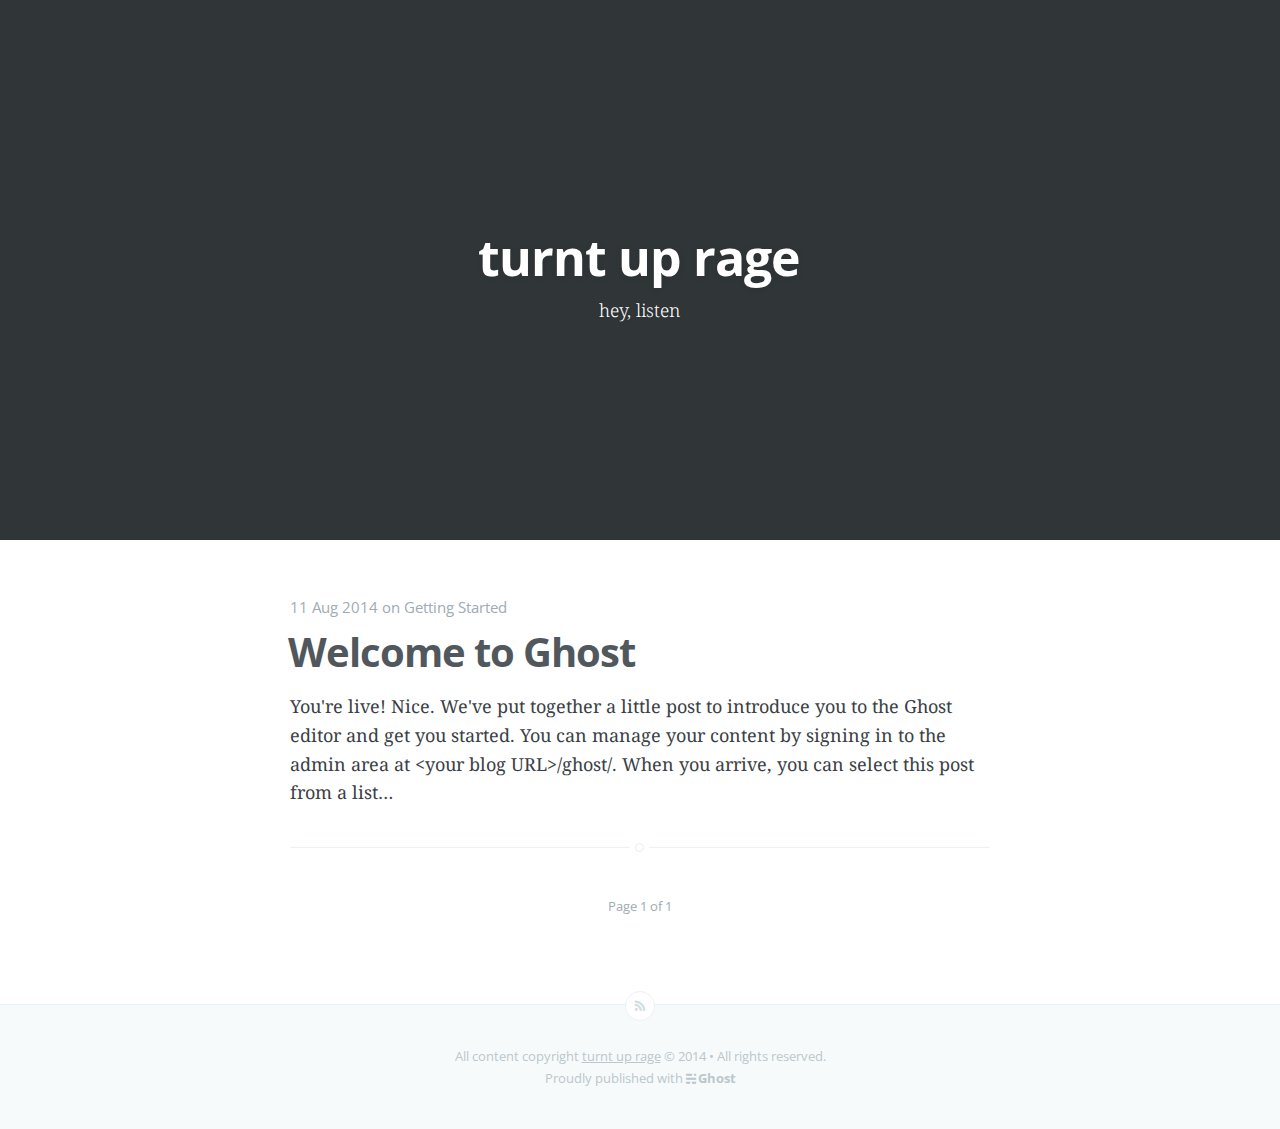
==== index.html @ 7164f664 "Blog update at 2014-08-11 09:53:06" ====
<!DOCTYPE html>
<html>
<head>
    
    <meta charset="utf-8" />
    <meta http-equiv="X-UA-Compatible" content="IE=edge" />

    
    <title>turnt up rage</title>
    <meta name="description" content="hey, listen" />

    <meta name="HandheldFriendly" content="True" />
    <meta name="viewport" content="width=device-width, initial-scale=1.0" />

    <link rel="shortcut icon" href="favicon.ico">

    
    <link rel="stylesheet" type="text/css" href="assets/css/screen.css?v=8a0a724c4e" />
    <link rel="stylesheet" type="text/css" href="http://fonts.googleapis.com/css?family=Noto+Serif:400,700,400italic|Open+Sans:700,400" />

    
    <meta name="generator" content="Ghost 0.4" />
<link rel="alternate" type="application/rss+xml" title="turnt up rage" href="rss/index.html">
<link rel="canonical" href="http://turnt-up-rage.github.io/" />
</head>
<body class="home-template">

    
    




<header class="site-head" >
    <div class="vertical">
        <div class="site-head-content inner">
            
            <h1 class="blog-title">turnt up rage</h1>
            <h2 class="blog-description">hey, listen</h2>
        </div>
    </div>
</header>


<main class="content" role="main">

    
    

    <article class="post tag-getting-started">
        <header class="post-header">
            <span class="post-meta"><time datetime="2014-08-11">11 Aug 2014</time> on <a href="tag/getting-started/index.html">Getting Started</a></span>
            <h2 class="post-title"><a href="welcome-to-ghost/index.html">Welcome to Ghost</a></h2>

        </header>
        <section class="post-excerpt">
            <p>You're live! Nice. We've put together a little post to introduce you to the Ghost editor and get you started. You can manage your content by signing in to the admin area at &lt;your blog URL&gt;/ghost/. When you arrive, you can select this post from a list&hellip;</p>
        </section>
    </article>

    

    
    <nav class="pagination" role="navigation">
    
    <span class="page-number">Page 1 of 1</span>
    
</nav>

</main>

    <footer class="site-footer">
        <a class="subscribe icon-feed" href="http://turnt-up-rage.github.io/rss/"><span class="tooltip">Subscribe!</span></a>
        <div class="inner">
             <section class="copyright">All content copyright <a href="http://turnt-up-rage.github.io/">turnt up rage</a> &copy; 2014 &bull; All rights reserved.</section>
             <section class="poweredby">Proudly published with <a class="icon-ghost" href="https://ghost.org">Ghost</a></section>
        </div>
    </footer>

    
    <script src="public/jquery.js?v=8a0a724c4e"></script>

    
    <script type="text/javascript" src="assets/js/jquery.fitvids.js?v=8a0a724c4e"></script>
    <script type="text/javascript" src="assets/js/index.js?v=8a0a724c4e"></script>

</body>
</html>
---- assets/css/screen.css ----
/* ==========================================================================
   Table of Contents
   ========================================================================== */

/*

    0.  Normalize
    1.  Icons
    2.  General
    3.  Utilities
    4.  General
    5.  Single Post
    6.  Tag Archive
    7.  Third Party Elements
    8.  Pagination
    9.  Footer
    10.  Media Queries (Tablet)
    11. Media Queries (Mobile)

 */

/* ==========================================================================
   0. Normalize.css v2.1.3 | MIT License | git.io/normalize | (minified)
   ========================================================================== */

article, aside, details,
figcaption, figure,
footer, header, hgroup,
main, nav, section,
summary { display: block; }
audio, canvas, video { display: inline-block; }
audio:not([controls]) { display: none; height: 0; }
[hidden], template { display: none; }
html {
   font-family: sans-serif;
   -ms-text-size-adjust: 100%;
   -webkit-text-size-adjust: 100%;
}
body { margin: 0; }
a { background: transparent; }
a:focus { outline: thin dotted; }
a:active, a:hover { outline: 0; }
h1 { font-size: 2em; margin: 0.67em 0; }
abbr[title] { border-bottom: 1px dotted; }
b, strong { font-weight: bold; }
dfn { font-style: italic; }
hr {
   -moz-box-sizing: content-box;
   box-sizing: content-box;
   height: 0;
}
mark { background: #ff0; color: #000; }
code, kbd, pre,
samp { font-family: monospace, serif; font-size: 1em; }
pre { white-space: pre-wrap; }
q { quotes: "\201C" "\201D" "\2018" "\2019"; }
small { font-size: 80%; }
sub, sup {
   font-size: 75%;
   line-height: 0;
   position: relative;
   vertical-align: baseline;
}
sup { top: -0.5em; }
sub { bottom: -0.25em; }
img { border: 0; }
svg:not(:root) { overflow: hidden; }
figure { margin: 0; }
fieldset {
   border: 1px solid #c0c0c0;
   margin: 0 2px;
   padding: 0.35em 0.625em 0.75em;
}
legend { border: 0; padding: 0; }
button, input, select,
textarea { font-family: inherit; font-size: 100%; margin: 0; }
button, input { line-height: normal; }
button, select { text-transform: none; }
button, html input[type="button"],
input[type="reset"], input[type="submit"] {
   -webkit-appearance: button;
   cursor: pointer;
}
button[disabled], html input[disabled] { cursor: default; }
input[type="checkbox"],
input[type="radio"] { box-sizing: border-box; padding: 0; }
input[type="search"] {
   -webkit-appearance: textfield;
   -moz-box-sizing: content-box;
   -webkit-box-sizing: content-box;
   box-sizing: content-box;
}
input[type="search"]::-webkit-search-cancel-button,
input[type="search"]::-webkit-search-decoration { -webkit-appearance: none; }
button::-moz-focus-inner,
input::-moz-focus-inner { border: 0; padding: 0; }
textarea { overflow: auto; vertical-align: top; }
table { border-collapse: collapse; border-spacing: 0; }


/* ==========================================================================
   1. Icons - Sets up the icon font and respective classes
   ========================================================================== */

/* Import the font file with the icons in it */
@font-face {
    font-family: 'icons';
    src:url('../fonts/icons.eot');
    src:url('../fonts/icons.eot?') format('embedded-opentype'),
        url('../fonts/icons.woff') format('woff'),
        url('../fonts/icons.ttf') format('truetype'),
        url('../fonts/icons.svg') format('svg');
    font-weight: normal;
    font-style: normal;
}

/* Apply these base styles to all icons */
.icon-ghost:before,
.icon-feed:before,
.icon-twitter:before,
.icon-google-plus:before,
.icon-facebook:before {
    font-family: 'icons';
    speak: none;
    font-style: normal;
    font-weight: normal;
    font-variant: normal;
    text-transform: none;
    line-height: 1;
    text-decoration: none;
    -webkit-font-smoothing: antialiased;
    -moz-osx-font-smoothing: grayscale;
}

/* Each icon is created by inserting the corret character into the
   content of the :before pseudo element. Like a boss. */
.icon-ghost:before {
    content: "\e000";
}
.icon-feed:before {
    content: "\e001";
}
.icon-twitter:before {
    content: "\e002";
    font-size: 1.1em;
}
.icon-google-plus:before {
    content: "\e003";
}
.icon-facebook:before {
    content: "\e004";
}


/* ==========================================================================
   2. General - Setting up some base styles
   ========================================================================== */

html {
    height: 100%;
    max-height: 100%;
    font-size: 62.5%;
}

body {
    height: 100%;
    max-height: 100%;
    font-family: 'Noto Serif', serif;
    font-size: 2.0rem;
    line-height: 1.6em;
    color: #3A4145;
}

::-moz-selection {
    color: #222;
    background: #D6EDFF;
    text-shadow: none;
}

::selection {
    color: #222;
    background: #D6EDFF;
    text-shadow: none;
}

h1, h2, h3,
h4, h5, h6 {
    text-rendering: optimizeLegibility;
    line-height: 1;
    margin-top: 0;
    font-family: 'Open Sans', sans-serif;
}

h1 {
    font-size: 5rem;
    line-height: 1.2em;
    letter-spacing: -2px;
    text-indent: -3px;
}

h2 {
    font-size: 4rem;
    line-height: 1.2em;
    letter-spacing: -1px;
    text-indent: -2px;
}

h3 {
    font-size: 3.5rem;
}

h4 {
    font-size: 3rem;
}

h5 {
    font-size: 2.5rem;
}

h6 {
    font-size: 2rem;
}

a {
    color: #4a4a4a;
    transition: color ease 0.3s;
}

a:hover {
    color: #57A3E8;
}

h1 a, h2 a, h3 a,
h4 a, h5 a, h6 a {
    color: #50585D;
}


p, ul, ol, dl {
    margin: 1.6em 0;
}

ol ol, ul ul,
ul ol, ol ul {
    margin: 0.4em 0;
}

dl dt {
    float: left;
    width: 180px;
    overflow: hidden;
    clear: left;
    text-align: right;
    text-overflow: ellipsis;
    white-space: nowrap;
    font-weight: bold;
    margin-bottom: 1em
}

dl dd {
    margin-left: 200px;
    margin-bottom: 1em
}

hr {
    display: block;
    height: 1px;
    border: 0;
    border-top: 1px solid #efefef;
    margin: 3.2em 0;
    padding: 0;
}

blockquote {
    -moz-box-sizing: border-box;
    box-sizing: border-box;
    margin: 1.6em 0 1.6em -2.2em;
    padding: 0 0 0 1.6em;
    border-left: #4a4a4a 0.4em solid;
}

blockquote p {
    margin: 0.8em 0;
    font-style: italic;
}

blockquote small {
    display: inline-block;
    margin: 0.8em 0 0.8em 1.5em;
    font-size:0.9em;
    color: #ccc;
}

blockquote small:before { content: '\2014 \00A0'; }

blockquote cite {
    font-weight:bold;
}

blockquote cite a { font-weight: normal; }

mark {
    background-color: #ffc336;
}

code, tt {
    padding: 1px 3px;
    font-family: Inconsolata, monospace, sans-serif;
    font-size: 0.85em;
    white-space: pre-wrap;
    border: 1px solid #E3EDF3;
    background: #F7FAFB;
    border-radius: 2px;
}

pre {
    -moz-box-sizing: border-box;
    box-sizing: border-box;
    margin: 1.6em 0;
    border: 1px solid #E3EDF3;
    width: 100%;
    padding: 10px;
    font-family: Inconsolata, monospace, sans-serif;
    font-size: 0.9em;
    white-space: pre;
    overflow: auto;
    background: #F7FAFB;
    border-radius: 3px;
}

pre code, tt {
    font-size: inherit;
    white-space: -moz-pre-wrap;
    white-space: pre-wrap;
    background: transparent;
    border: none;
    padding: 0;
}

kbd {
    display: inline-block;
    margin-bottom: 0.4em;
    padding: 1px 8px;
    border: #ccc 1px solid;
    color: #666;
    text-shadow: #fff 0 1px 0;
    font-size: 0.9em;
    font-weight: bold;
    background: #f4f4f4;
    border-radius: 4px;
    box-shadow:
        0 1px 0 rgba(0, 0, 0, 0.2),
        0 1px 0 0 #fff inset;
}

table {
    -moz-box-sizing: border-box;
    box-sizing: border-box;
    margin: 1.6em 0;
    width:100%;
    max-width: 100%;
    background-color: transparent;
}

table th,
table td {
    padding: 8px;
    line-height: 20px;
    text-align: left;
    vertical-align: top;
    border-top: 1px solid #efefef;
}

table th { color: #000; }

table caption + thead tr:first-child th,
table caption + thead tr:first-child td,
table colgroup + thead tr:first-child th,
table colgroup + thead tr:first-child td,
table thead:first-child tr:first-child th,
table thead:first-child tr:first-child td {
    border-top: 0;
}

table tbody + tbody { border-top: 2px solid #efefef; }

table table table { background-color: #fff; }

table tbody > tr:nth-child(odd) > td,
table tbody > tr:nth-child(odd) > th {
    background-color: #f6f6f6;
}

table.plain tbody > tr:nth-child(odd) > td,
table.plain tbody > tr:nth-child(odd) > th {
   background: transparent;
}

iframe, .fluid-width-video-wrapper {
    display: block;
    margin: 1.6em 0;
}

/* When a video is inside the fitvids wrapper, drop the
margin on the iframe, cause it breaks stuff. */
.fluid-width-video-wrapper iframe {
    margin: 0;
}


/* ==========================================================================
   3. Utilities - These things get used a lot
   ========================================================================== */

/* Clears shit */
.clearfix:before,
.clearfix:after {
    content: " ";
    display: table;
}
.clearfix:after { clear: both; }
.clearfix { *zoom: 1; }

/* Hides shit */
.hidden {
    text-indent: -9999px;
    visibility: hidden;
    display: none;
}

/* Creates a responsive wrapper that makes our content scale nicely */
.inner {
    position: relative;
    width: 80%;
    max-width: 700px;
    margin: 0 auto;
}

/* Centres vertically yo. (IE8+) */
.vertical {
    display: table-cell;
    vertical-align: middle;
}


/* ==========================================================================
   4. General - The main styles for the the theme
   ========================================================================== */

/* Big cover image on the home page */
.site-head {
    position: relative;
    display: table;
    width: 100%;
    height: 60%;
    margin-bottom: 5rem;
    text-align: center;
    color: #fff;
    background: #303538 no-repeat center center;
    background-size: cover;
}

.blog-logo {
    text-decoration: none;
}

/* Yo-logo. Yolo-go. Upload one in ghost/settings/ */
.blog-logo img {
    display: block;
    max-height: 100px;
    width: auto;
    margin: 0 auto;
    line-height: 0;
}

/* The details of your blog. Defined in ghost/settings/ */
.blog-title {
    margin: 10px 0 10px 0;
    font-size: 5rem;
    letter-spacing: -1px;
    font-weight: bold;
    font-family: 'Open Sans', sans-serif;
    text-shadow: 0 1px 6px rgba(0,0,0,0.1);
}

.blog-description {
    margin: 0;
    font-size: 1.8rem;
    line-height: 1.5em;
    font-weight: 300;
    font-family: 'Noto Serif', serif;
    letter-spacing: 0;
    text-shadow: 0 1px 3px rgba(0,0,0,0.15);
}

/* Every post, on every page, gets this style on its <article> tag */
.post {
    position: relative;
    width:80%;
    max-width: 700px;
    margin: 4rem auto;
    padding-bottom: 4rem;
    border-bottom: #EBF2F6 1px solid;
    word-break: break-word;
    hyphens: auto;
}

/* Add a little circle in the middle of the border-bottom on our .post
   just for the lolz and stylepoints. */
.post:after {
    display: block;
    content: "";
    width: 7px;
    height: 7px;
    border: #E7EEF2 1px solid;
    position: absolute;
    bottom: -5px;
    left: 50%;
    margin-left: -5px;
    background: #fff;
    -webkit-border-radius: 100%;
    -moz-border-radius: 100%;
    border-radius: 100%;
    box-shadow: #fff 0 0 0 5px;
}

.post-title {
    margin:0;
}

.post-title a {
    text-decoration: none;
}

.post-excerpt p {
    margin: 1.6rem 0 0 0;
    font-size: 0.9em;
    line-height: 1.6em;
}

.post-meta {
    display: inline-block;
    margin: 0 0 5px 0;
    font-family: 'Open Sans', sans-serif;
    font-size: 1.5rem;
    color: #9EABB3;
}

.post-meta a {
    color: #9EABB3;
    text-decoration: none;
}

.post-meta a:hover {
    text-decoration: underline;
}

.user-meta {
    position: relative;
    padding: 0.3rem 40px 0 100px;
    min-height: 77px;
}

.user-image {
    position: absolute;
    top: 0;
    left: 0;
}

.user-name {
    display: block;
    font-weight: bold;
}

.user-bio {
    display: block;
    max-width: 440px;
    font-size: 1.4rem;
    line-height: 1.5em;
}

.publish-meta {
    position: absolute;
    top: 0;
    right: 0;
    padding: 4.3rem 0 4rem 0;
    text-align: right;
}

.publish-heading {
    display: block;
    font-weight: bold;
}

.publish-date {
    display: block;
    font-size: 1.4rem;
    line-height: 1.5em;
}

/* ==========================================================================
   5. Single Post - When you click on an individual post
   ========================================================================== */

/* Stop .full-img from creating horizontal scroll - slight hack due to
   imperfections with browser width % calculations and rounding */
.post-template .content {
    overflow: hidden;
}

/* Tweak the .post wrapper style */
.post-template .post {
    margin-top: 0;
    border-bottom: none;
    padding-bottom: 0;
}

/* Kill that stylish little circle that was on the border, too */
.post-template .post:after {
    display: none;
}

/* Insert some mad padding up in the header for better spacing */
.post-template .post-header {
    padding: 60px 0;
    text-align: center;
}

.post-template .blog-title {
    display: inline-block;
    padding: 2.5rem 0;
}

/* Keep images centred and within the bounds of the post-width */
.post-content img {
    display: block;
    max-width: 100%;
    height: auto;
    margin: 0 auto;
    padding: 0.6em 0;
}

/* Break out larger images to be wider than the main text column
   the class is applied with jQuery */
.post-content .full-img {
    width: 126%;
    max-width: none;
    margin: 0 -13%;
}

/* The author credit area after the post */
.post-footer {
    position: relative;
    margin: 4rem 0 0 0;
    padding: 4rem 0 0 0;
    border-top: #EBF2F6 1px solid;
}

.post-footer h4 {
    font-size: 1.8rem;
    margin: 0;
}

.post-footer p {
    margin: 1rem 0;
    font-size: 1.4rem;
    line-height: 1.6em;
}

/* list of author links - location / url */
.author-meta {
    padding: 0;
    margin: 0;
    list-style: none;
    font-size: 1.4rem;
    line-height: 1;
    font-style: italic;
    color: #9EABB3;
}

.author-meta li {
    float: left;
    margin-left: 10px; /* space to the left of the bullet */
}

/* bullet divider */
.author-meta li:before {
    content: "•";
    display: inline-block;
    margin-right: 10px; /* space to the right of the bullet */
    color: #BBC7CC;
}

/* disable the bullet divider for the first item in the list */
.author-meta li:first-child { margin-left: 0; }
.author-meta li:first-child:before { display: none; }

.author-meta a {
    color: #9EABB3;
}
.author-meta a:hover {
    color: #57A3E8;
}

/* Create some space to the right for the share links */
.post-footer .author {
    margin-right: 180px;
}

/* Drop the share links in the space to the right.
   Doing it like this means it's easier for the author bio
   to be flexible at smaller screen sizes while the share
   links remain at a fixed width the whole time */
.post-footer .share {
    position: absolute;
    top: 4rem;
    right: 0;
    width: 140px;
}

.post-footer .share a {
    font-size: 1.8rem;
    display: inline-block;
    margin: 1rem 1.6rem 1.6rem 0;
    color: #BBC7CC;
    text-decoration: none;
}

.post-footer .share a:hover {
    color: #50585D;
}


/* ==========================================================================
   6. Tag archive
   ========================================================================== */

.archive-template .site-head {
    height: auto;
    padding-bottom: 5rem;
}

.archive-template .site-head a {
    color: #fff;
}

.archive-template .blog-logo {
    display: block;
    margin-top: 5rem;
}

.tag-archive-header {
    padding: 20px 0;
    text-align: center;
    max-width: 700px;
    margin: 4rem auto;
    border-bottom: 1px solid #EBF2F6;
    position: relative;
}

.tag-archive-header:after {
    display: block;
    content: "";
    width: 7px;
    height: 7px;
    border: #E7EEF2 1px solid;
    position: absolute;
    bottom: -5px;
    left: 50%;
    margin-left: -5px;
    background: #fff;
    -webkit-border-radius: 100%;
    -moz-border-radius: 100%;
    border-radius: 100%;
    box-shadow: #fff 0 0 0 5px;
}

.archive-template .blog-title {
    display: inline-block;
    padding: 2.5rem 0;
}

/* ==========================================================================
   7. Third Party Elements - Embeds from other services
   ========================================================================== */

/* Github */

.gist table {
    margin: 0;
    font-size: 1.4rem;
}

.gist .line-number {
    min-width: 25px;
    font-size: 1.1rem;
}


/* ==========================================================================
   8. Pagination - Tools to let you flick between pages
   ========================================================================== */

/* The main wrapper for our pagination links */
.pagination {
    position: relative;
    width: 80%;
    max-width: 700px;
    margin: 4rem auto;
    font-family: 'Open Sans', sans-serif;
    font-size: 1.3rem;
    color: #9EABB3;
    text-align: center;
}

.pagination a {
    color: #9EABB3;
}

/* Push the previous/next links out to the left/right */
.older-posts,
.newer-posts {
    position: absolute;
    display: inline-block;
    padding: 0 15px;
    border: #EBF2F6 2px solid;
    text-decoration: none;
    border-radius: 30px;
    transition: border ease 0.3s;
}

.older-posts {
    right: 0;
}

.page-number {
    display: inline-block;
    padding: 2px 0;
}

.newer-posts {
    left: 0;
}

.older-posts:hover,
.newer-posts:hover {
    border-color: #9EABB3;
}


/* ==========================================================================
   9. Footer - The bottom of every page
   ========================================================================== */

.site-footer {
    position: relative;
    margin: 8rem 0 0 0;
    padding: 4rem 0;
    border-top: #EBF2F6 1px solid;
    font-family: 'Open Sans', sans-serif;
    font-size: 1.3rem;
    line-height: 1.7em;
    color: #BBC7CC;
    text-align: center;
    background: #F7FAFB;
}

.site-footer a {
    color: #BBC7CC;
    text-decoration: underline;
}

.site-footer a:hover {
    color: #50585D;
}

.poweredby .icon-ghost {
    font-weight: 700;
    text-decoration: none;
}

.poweredby .icon-ghost:hover {
    text-decoration: none;
}

.poweredby .icon-ghost:before {
    font-size: 1rem;
    margin-right: 0.2em;
}

/* The subscribe icon on the footer */
.subscribe {
    width: 28px;
    height: 28px;
    position: absolute;
    top: -14px;
    left: 50%;
    margin-left: -15px;
    border: #EBF2F6 1px solid;
    text-align: center;
    line-height: 2.4rem;
    border-radius: 50px;
    background: #fff;
    transition: box-shadow 0.5s;
}

/* The RSS icon, inserted via icon font */
.subscribe:before {
    color: #D2DEE3;
    font-size: 10px;
    position: absolute;
    top: 9px;
    left: 9px;
    font-weight: bold;
    transition: color 0.5s ease;
}

/* Add a box shadow to on hover */
.subscribe:hover {
    box-shadow: rgba(0,0,0,0.05) 0 0 0 3px;
    transition: box-shadow 0.25s;
}

.subscribe:hover:before {
    color: #50585D;
}

/* CSS tooltip saying "Subscribe!" - initially hidden */
.tooltip {
    opacity:0;
    display: inline-block;
    padding: 4px 8px 5px 8px;
    position:absolute;
    top: -23px;
    left: -21px;
    color: rgba(255,255,255,0.9);
    font-size: 1.1rem;
    line-height: 1em;
    text-align: center;
    background: #50585D;
    border-radius:20px;
    box-shadow: 0 1px 4px rgba(0,0,0,0.1);
    transition: opacity 0.3s ease, top 0.3s ease;
}

/* The little chiclet arrow under the tooltip, pointing down */
.tooltip:after {
    content:"";
    border-width:5px 5px 0 5px;
    border-style:solid;
    border-color: #50585D transparent;
    display:block;
    position:absolute;
    bottom:-4px;
    left:50%;
    margin-left:-5px;
    z-index: 220;
    width:0;
}

/* On hover, show the tooltip! */
.subscribe:hover .tooltip {
    opacity: 1;
    top: -33px;
}


/* ==========================================================================
   10. Media Queries - Smaller than 900px
   ========================================================================== */

@media only screen and (max-width: 900px) {

    blockquote {
        margin-left: 0;
    }

    .site-head {
        -webkit-box-sizing: border-box;
        -moz-box-sizing: border-box;
        box-sizing: border-box;
        height: auto;
        min-height: 240px;
        padding: 15% 0;
    }

    .blog-title {
        font-size: 4rem;
        letter-spacing: -1px;
    }

    .blog-description {
        font-size: 1.7rem;
        line-height: 1.5em;
    }

    .post {
        font-size: 0.9em;
        line-height: 1.6em;
    }

    .post-template .post {
        padding-bottom: 1rem;
    }

    .post-template .post-header {
        padding: 40px 0;
    }

    h1 {
        font-size: 4.8rem;
        text-indent: -2px;
    }

    h2 {
        font-size: 3.8rem;
    }

    h3 {
        font-size: 3.3rem;
    }

    h4 {
        font-size: 2.8rem;
    }

}

/* ==========================================================================
   11. Media Queries - Smaller than 500px
   ========================================================================== */


@media only screen and (max-width: 500px) {

    .blog-logo img {
        max-height: 80px;
    }

    .inner,
    .pagination {
        width: auto;
        margin-left: 16px;
        margin-right: 16px;
    }

    .post {
        width:auto;
        margin-left: 16px;
        margin-right: 16px;
        font-size: 0.8em;
        line-height: 1.6em;
    }

    .site-head {
        padding: 10% 0;
    }

    .blog-title {
        font-size: 3rem;
    }

    .blog-description {
        font-size: 1.5rem;
    }


    h1, h2 {
        font-size: 3rem;
        line-height: 1.1em;
        letter-spacing: -1px;
    }

    h3 {
        font-size: 2.8rem;
    }

    h4 {
        font-size: 2.3rem;
    }

    .post-template .post {
        padding-bottom: 0;
    }

    .post-template .post-header {
        padding: 30px 0;
    }

    .post-content img {
        padding: 0;
    }

    .post-content .full-img {
        width: auto;
        width: calc(100% + 32px); /* expand with to image + margins */
        margin: 0 -16px; /* get rid of margins */
        min-width: 0;
        max-width: 112%; /* fallback when calc doesn't work */
    }

    .post-meta {
        font-size: 1.3rem;
    }

    .post-footer {
        padding: 4rem 0;
        text-align: center;
    }

    .post-footer .author {
        margin: 0 0 2rem 0;
        padding: 0 0 1.6rem 0;
        border-bottom: #EBF2F6 1px dashed;
    }

    .post-footer .share {
        position: static;
        width: auto;
    }

    .post-footer .share a {
        margin: 1.4rem 0.8rem 0 0.8rem;
    }

    .older-posts,
    .newer-posts {
        position: static;
        margin: 10px 0;
    }

    .page-number {
        display: block;
    }

    .site-footer {
        margin-top: 6rem;
        font-size: 1.1rem;
    }

}

/* ==========================================================================
   End of file. Media queries should be the last thing here. Do not add stuff
   below this point, or it will probably fuck everything up.
   ========================================================================== */
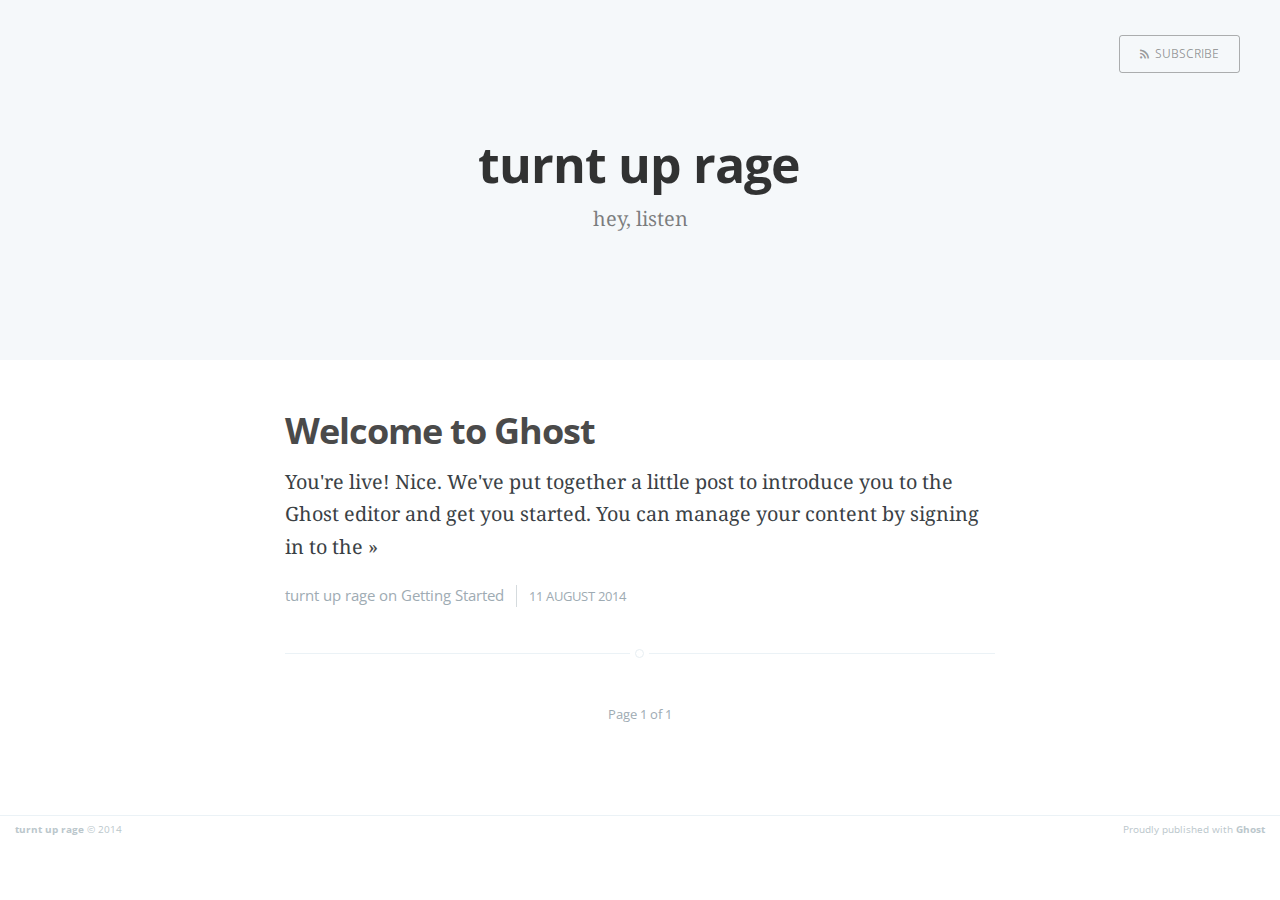
==== commit 23866e04: "Blog update at 2014-08-11 17:17:16" ====
--- a/index.html
+++ b/index.html
@@ -15,11 +15,11 @@
     <link rel="shortcut icon" href="favicon.ico">
 
     
-    <link rel="stylesheet" type="text/css" href="assets/css/screen.css?v=8a0a724c4e" />
+    <link rel="stylesheet" type="text/css" href="assets/css/screen.css?v=55dbdab4e2" />
     <link rel="stylesheet" type="text/css" href="http://fonts.googleapis.com/css?family=Noto+Serif:400,700,400italic|Open+Sans:700,400" />
 
     
-    <meta name="generator" content="Ghost 0.4" />
+    <meta name="generator" content="Ghost 0.5" />
 <link rel="alternate" type="application/rss+xml" title="turnt up rage" href="rss/index.html">
 <link rel="canonical" href="http://turnt-up-rage.github.io/" />
 </head>
@@ -30,59 +30,72 @@
 
 
 
-
-<header class="site-head" >
+<header class="main-header no-cover">
+    <nav class="main-nav overlay clearfix">
+        
+        <a class="subscribe-button icon-feed" href="http://turnt-up-rage.github.io/rss/">Subscribe</a>
+    </nav>
     <div class="vertical">
-        <div class="site-head-content inner">
-            
-            <h1 class="blog-title">turnt up rage</h1>
-            <h2 class="blog-description">hey, listen</h2>
+        <div class="main-header-content inner">
+            <h1 class="page-title">turnt up rage</h1>
+            <h2 class="page-description">hey, listen</h2>
         </div>
     </div>
+    <a class="scroll-down icon-arrow-left" href="index.html#content" data-offset="-45"><span class="hidden">Scroll Down</span></a>
 </header>
 
 
-<main class="content" role="main">
+<main id="content" class="content" role="main">
 
     
     
-
-    <article class="post tag-getting-started">
-        <header class="post-header">
-            <span class="post-meta"><time datetime="2014-08-11">11 Aug 2014</time> on <a href="tag/getting-started/index.html">Getting Started</a></span>
-            <h2 class="post-title"><a href="welcome-to-ghost/index.html">Welcome to Ghost</a></h2>
-
-        </header>
-        <section class="post-excerpt">
-            <p>You're live! Nice. We've put together a little post to introduce you to the Ghost editor and get you started. You can manage your content by signing in to the admin area at &lt;your blog URL&gt;/ghost/. When you arrive, you can select this post from a list&hellip;</p>
-        </section>
-    </article>
-
-    
-
-    
+<div class="extra-pagination inner">
     <nav class="pagination" role="navigation">
     
     <span class="page-number">Page 1 of 1</span>
     
 </nav>
+</div>
+
+
+
+<article class="post tag-getting-started">
+    <header class="post-header">
+        <h2 class="post-title"><a href="welcome-to-ghost/index.html">Welcome to Ghost</a></h2>
+    </header>
+    <section class="post-excerpt">
+        <p>You're live! Nice. We've put together a little post to introduce you to the Ghost editor and get you started. You can manage your content by signing in to the <a class="read-more" href="welcome-to-ghost/index.html">&raquo;</a></p>
+    </section>
+    <footer class="post-meta">
+        
+        <a href="author/turnt-up-rage/index.html">turnt up rage</a>
+         on <a href="tag/getting-started/index.html">Getting Started</a> 
+        <time class="post-date" datetime="2014-08-11">11 August 2014</time> 
+    </footer>
+</article>
+
+
+
+<nav class="pagination" role="navigation">
+    
+    <span class="page-number">Page 1 of 1</span>
+    
+</nav>
+
 
 </main>
 
-    <footer class="site-footer">
-        <a class="subscribe icon-feed" href="http://turnt-up-rage.github.io/rss/"><span class="tooltip">Subscribe!</span></a>
-        <div class="inner">
-             <section class="copyright">All content copyright <a href="http://turnt-up-rage.github.io/">turnt up rage</a> &copy; 2014 &bull; All rights reserved.</section>
-             <section class="poweredby">Proudly published with <a class="icon-ghost" href="https://ghost.org">Ghost</a></section>
-        </div>
+    <footer class="site-footer clearfix">
+         <section class="copyright"><a href="http://turnt-up-rage.github.io">turnt up rage</a> &copy; 2014</section>
+         <section class="poweredby">Proudly published with <a href="https://ghost.org">Ghost</a></section>
     </footer>
 
     
-    <script src="public/jquery.js?v=8a0a724c4e"></script>
+    <script src="public/jquery.js?v=55dbdab4e2"></script>
 
     
-    <script type="text/javascript" src="assets/js/jquery.fitvids.js?v=8a0a724c4e"></script>
-    <script type="text/javascript" src="assets/js/index.js?v=8a0a724c4e"></script>
+    <script type="text/javascript" src="assets/js/jquery.fitvids.js?v=55dbdab4e2"></script>
+    <script type="text/javascript" src="assets/js/index.js?v=55dbdab4e2"></script>
 
 </body>
 </html>
--- a/assets/css/screen.css
+++ b/assets/css/screen.css
@@ -14,10 +14,12 @@
     7.  Third Party Elements
     8.  Pagination
     9.  Footer
-    10.  Media Queries (Tablet)
-    11. Media Queries (Mobile)
-
- */
+    10. Media Queries (Medium Desktop)
+    11. Media Queries (Tablet)
+    12. Media Queries (Mobile)
+    13. Animations
+
+*/
 
 /* ==========================================================================
    0. Normalize.css v2.1.3 | MIT License | git.io/normalize | (minified)
@@ -42,14 +44,14 @@
 a:active, a:hover { outline: 0; }
 h1 { font-size: 2em; margin: 0.67em 0; }
 abbr[title] { border-bottom: 1px dotted; }
-b, strong { font-weight: bold; }
+b, strong { font-weight: 700; }
 dfn { font-style: italic; }
 hr {
    -moz-box-sizing: content-box;
    box-sizing: content-box;
    height: 0;
 }
-mark { background: #ff0; color: #000; }
+mark { background: #FF0; color: #000; }
 code, kbd, pre,
 samp { font-family: monospace, serif; font-size: 1em; }
 pre { white-space: pre-wrap; }
@@ -104,35 +106,31 @@
 
 /* Import the font file with the icons in it */
 @font-face {
-    font-family: 'icons';
-    src:url('../fonts/icons.eot');
-    src:url('../fonts/icons.eot?') format('embedded-opentype'),
-        url('../fonts/icons.woff') format('woff'),
-        url('../fonts/icons.ttf') format('truetype'),
-        url('../fonts/icons.svg') format('svg');
+    font-family: "icons";
+    src:url("../fonts/icons.eot");
+    src:url("../fonts/icons.eot?") format("embedded-opentype"),
+        url("../fonts/icons.woff") format("woff"),
+        url("../fonts/icons.ttf") format("truetype"),
+        url("../fonts/icons.svg") format("svg");
     font-weight: normal;
     font-style: normal;
 }
 
 /* Apply these base styles to all icons */
-.icon-ghost:before,
-.icon-feed:before,
-.icon-twitter:before,
-.icon-google-plus:before,
-.icon-facebook:before {
-    font-family: 'icons';
+[class^="icon-"]:before, [class*=" icon-"]:before {
+    font-family: "icons", "Open Sans", sans-serif;
     speak: none;
     font-style: normal;
     font-weight: normal;
     font-variant: normal;
     text-transform: none;
     line-height: 1;
-    text-decoration: none;
+    text-decoration: none !important;
     -webkit-font-smoothing: antialiased;
     -moz-osx-font-smoothing: grayscale;
 }
 
-/* Each icon is created by inserting the corret character into the
+/* Each icon is created by inserting the correct character into the
    content of the :before pseudo element. Like a boss. */
 .icon-ghost:before {
     content: "\e000";
@@ -149,6 +147,19 @@
 }
 .icon-facebook:before {
     content: "\e004";
+}
+.icon-arrow-left:before {
+    content: "\e005";
+}
+.icon-stats:before {
+    content: "\e006";
+}
+.icon-location:before {
+    content: "\e007";
+    margin-left: -3px; /* Tracking fix */
+}
+.icon-link:before {
+    content: "\e008";
 }
 
 
@@ -160,89 +171,97 @@
     height: 100%;
     max-height: 100%;
     font-size: 62.5%;
+    -webkit-tap-highlight-color: rgba(0, 0, 0, 0);
 }
 
 body {
+    -webkit-font-feature-settings: 'kern' 1;
+    -moz-font-feature-settings: 'kern' 1;
+    -ms-font-feature-settings: 'kern' 1;
+    -o-font-feature-settings: 'kern' 1;
+    font-feature-settings: 'kern' 1;
     height: 100%;
     max-height: 100%;
-    font-family: 'Noto Serif', serif;
-    font-size: 2.0rem;
-    line-height: 1.6em;
+    font-family: "Noto Serif", serif;
+    font-size: 2.2rem;
+    line-height: 1.7em;
     color: #3A4145;
 }
 
 ::-moz-selection {
-    color: #222;
     background: #D6EDFF;
-    text-shadow: none;
 }
 
 ::selection {
-    color: #222;
     background: #D6EDFF;
-    text-shadow: none;
 }
 
 h1, h2, h3,
 h4, h5, h6 {
-    text-rendering: optimizeLegibility;
-    line-height: 1;
-    margin-top: 0;
-    font-family: 'Open Sans', sans-serif;
+    -webkit-font-feature-settings: 'dlig' 1, 'liga' 1, 'lnum' 1, 'kern' 1;
+    -moz-font-feature-settings: 'dlig' 1, 'liga' 1, 'lnum' 1, 'kern' 1;
+    -ms-font-feature-settings: 'dlig' 1, 'liga' 1, 'lnum' 1, 'kern' 1;
+    -o-font-feature-settings: 'dlig' 1, 'liga' 1, 'lnum' 1, 'kern' 1;
+    font-feature-settings: 'dlig' 1, 'liga' 1, 'lnum' 1, 'kern' 1;
+    color: #2E2E2E;
+    line-height: 1.15em;
+    margin: 0 0 0.3em 0;
+    font-family: "Open Sans", sans-serif;
 }
 
 h1 {
-    font-size: 5rem;
-    line-height: 1.2em;
+    font-size: 5.6rem;
     letter-spacing: -2px;
     text-indent: -3px;
 }
 
 h2 {
-    font-size: 4rem;
-    line-height: 1.2em;
+    font-size: 4.4rem;
     letter-spacing: -1px;
-    text-indent: -2px;
 }
 
 h3 {
-    font-size: 3.5rem;
+    font-size: 3.9rem;
 }
 
 h4 {
-    font-size: 3rem;
+    font-size: 3.1rem;
 }
 
 h5 {
-    font-size: 2.5rem;
+    font-size: 2.8rem;
 }
 
 h6 {
-    font-size: 2rem;
+    font-size: 2.2rem;
 }
 
 a {
-    color: #4a4a4a;
+    color: #4A4A4A;
     transition: color ease 0.3s;
 }
 
 a:hover {
-    color: #57A3E8;
-}
-
-h1 a, h2 a, h3 a,
-h4 a, h5 a, h6 a {
-    color: #50585D;
-}
-
+    color: #111;
+}
 
 p, ul, ol, dl {
-    margin: 1.6em 0;
+    -webkit-font-feature-settings: 'liga' 1, 'onum' 1, 'kern' 1;
+    -moz-font-feature-settings: 'liga' 1, 'onum' 1, 'kern' 1;
+    -ms-font-feature-settings: 'liga' 1, 'onum' 1, 'kern' 1;
+    -o-font-feature-settings: 'liga' 1, 'onum' 1, 'kern' 1;
+    font-feature-settings: 'liga' 1, 'onum' 1, 'kern' 1;
+    margin: 0 0 1.7em 0;
+}
+
+ol, ul {
+    padding-left: 0;
 }
 
 ol ol, ul ul,
 ul ol, ol ul {
-    margin: 0.4em 0;
+    margin: 0 0 0.4em 0;
+    padding-left: 2em;
 }
 
 dl dt {
@@ -253,8 +272,8 @@
     text-align: right;
     text-overflow: ellipsis;
     white-space: nowrap;
-    font-weight: bold;
-    margin-bottom: 1em
+    font-weight: 700;
+    margin-bottom: 1em;
 }
 
 dl dd {
@@ -266,7 +285,7 @@
     display: block;
     height: 1px;
     border: 0;
-    border-top: 1px solid #efefef;
+    border-top: #EFEFEF 1px solid;
     margin: 3.2em 0;
     padding: 0;
 }
@@ -274,9 +293,9 @@
 blockquote {
     -moz-box-sizing: border-box;
     box-sizing: border-box;
-    margin: 1.6em 0 1.6em -2.2em;
+    margin: 1.7em 0 1.7em -2.2em;
     padding: 0 0 0 1.6em;
-    border-left: #4a4a4a 0.4em solid;
+    border-left: #4A4A4A 0.4em solid;
 }
 
 blockquote p {
@@ -287,20 +306,20 @@
 blockquote small {
     display: inline-block;
     margin: 0.8em 0 0.8em 1.5em;
-    font-size:0.9em;
-    color: #ccc;
-}
-
-blockquote small:before { content: '\2014 \00A0'; }
+    font-size: 0.9em;
+    color: #CCC;
+}
+
+blockquote small:before { content: "\2014 \00A0"; }
 
 blockquote cite {
-    font-weight:bold;
+    font-weight: 700;
 }
 
 blockquote cite a { font-weight: normal; }
 
 mark {
-    background-color: #ffc336;
+    background-color: #FFC336;
 }
 
 code, tt {
@@ -308,7 +327,7 @@
     font-family: Inconsolata, monospace, sans-serif;
     font-size: 0.85em;
     white-space: pre-wrap;
-    border: 1px solid #E3EDF3;
+    border: #E3EDF3 1px solid;
     background: #F7FAFB;
     border-radius: 2px;
 }
@@ -316,8 +335,8 @@
 pre {
     -moz-box-sizing: border-box;
     box-sizing: border-box;
-    margin: 1.6em 0;
-    border: 1px solid #E3EDF3;
+    margin: 0 0 1.7em 0;
+    border: #E3EDF3 1px solid;
     width: 100%;
     padding: 10px;
     font-family: Inconsolata, monospace, sans-serif;
@@ -341,12 +360,12 @@
     display: inline-block;
     margin-bottom: 0.4em;
     padding: 1px 8px;
-    border: #ccc 1px solid;
+    border: #CCC 1px solid;
     color: #666;
-    text-shadow: #fff 0 1px 0;
+    text-shadow: #FFF 0 1px 0;
     font-size: 0.9em;
-    font-weight: bold;
-    background: #f4f4f4;
+    font-weight: 700;
+    background: #F4F4F4;
     border-radius: 4px;
     box-shadow:
         0 1px 0 rgba(0, 0, 0, 0.2),
@@ -356,8 +375,8 @@
 table {
     -moz-box-sizing: border-box;
     box-sizing: border-box;
-    margin: 1.6em 0;
-    width:100%;
+    margin: 1.7em 0;
+    width: 100%;
     max-width: 100%;
     background-color: transparent;
 }
@@ -368,7 +387,7 @@
     line-height: 20px;
     text-align: left;
     vertical-align: top;
-    border-top: 1px solid #efefef;
+    border-top: #EFEFEF 1px solid;
 }
 
 table th { color: #000; }
@@ -382,13 +401,13 @@
     border-top: 0;
 }
 
-table tbody + tbody { border-top: 2px solid #efefef; }
-
-table table table { background-color: #fff; }
+table tbody + tbody { border-top: #EFEFEF 2px solid; }
+
+table table table { background-color: #FFF; }
 
 table tbody > tr:nth-child(odd) > td,
 table tbody > tr:nth-child(odd) > th {
-    background-color: #f6f6f6;
+    background-color: #F6F6F6;
 }
 
 table.plain tbody > tr:nth-child(odd) > td,
@@ -432,7 +451,7 @@
 .inner {
     position: relative;
     width: 80%;
-    max-width: 700px;
+    max-width: 780px;
     margin: 0 auto;
 }
 
@@ -448,56 +467,249 @@
    ========================================================================== */
 
 /* Big cover image on the home page */
-.site-head {
+.main-header {
     position: relative;
     display: table;
     width: 100%;
-    height: 60%;
+    height: 100%;
     margin-bottom: 5rem;
     text-align: center;
+    background: #222 no-repeat center center;
+    background-size: cover;
+    overflow: hidden;
+}
+
+.main-header .inner {
+    width: 80%;
+}
+
+.main-nav {
+    position: relative;
+    padding: 35px 40px;
+    margin: 0 0 30px 0;
+}
+
+.main-nav a {
+    text-decoration: none;
+    font-family: 'Open Sans', sans-serif;
+}
+
+/* Create a bouncing scroll-down arrow on homepage with cover image */
+.scroll-down {
+    display: block;
+    position: absolute;
+    z-index: 100;
+    bottom: 45px;
+    left: 50%;
+    margin-left: -16px;
+    width: 34px;
+    height: 34px;
+    font-size: 34px;
+    text-align: center;
+    text-decoration: none;
+    color: rgba(255,255,255,0.7);
+    transform: rotate(-90deg);
+    -webkit-animation: bounce 4s 2s infinite;
+    animation: bounce 4s 2s infinite;
+}
+
+/* Stop it bouncing and increase contrast when hovered */
+.scroll-down:hover {
     color: #fff;
-    background: #303538 no-repeat center center;
-    background-size: cover;
-}
-
+    -webkit-animation: none;
+    animation: none;
+}
+
+/* Put a semi-opaque radial gradient behind the icon to make it more visible
+   on photos which happen to have a light background. */
+.home-template .main-header:after {
+    display: block;
+    content: " ";
+    width: 150px;
+    height: 130px;
+    border-radius: 100%;
+    position: absolute;
+    bottom: 0;
+    left: 50%;
+    margin-left: -75px;
+    background: -moz-radial-gradient(center, ellipse cover,  rgba(0,0,0,0.15) 0%, rgba(0,0,0,0) 70%, rgba(0,0,0,0) 100%);
+    background: -webkit-gradient(radial, center center, 0px, center center, 100%, color-stop(0%,rgba(0,0,0,0.15)), color-stop(70%,rgba(0,0,0,0)), color-stop(100%,rgba(0,0,0,0)));
+    background: -webkit-radial-gradient(center, ellipse cover,  rgba(0,0,0,0.15) 0%,rgba(0,0,0,0) 70%,rgba(0,0,0,0) 100%);
+    background: radial-gradient(ellipse at center,  rgba(0,0,0,0.15) 0%,rgba(0,0,0,0) 70%,rgba(0,0,0,0) 100%);
+}
+
+/* Hide when there's no cover image or on page2+ */
+.no-cover .scroll-down,
+.no-cover.main-header:after,
+.archive-template .scroll-down,
+.archive-template .main-header:after {
+    display: none
+}
+
+/* Appears in the top right corner of your home page */
 .blog-logo {
-    text-decoration: none;
-}
-
-/* Yo-logo. Yolo-go. Upload one in ghost/settings/ */
+    display: block;
+    float: left;
+    background: none !important;
+    border: none !important;
+}
+
 .blog-logo img {
-    display: block;
-    max-height: 100px;
+    -webkit-box-sizing: border-box;
+    -moz-box-sizing: border-box;
+    box-sizing: border-box;
+    display: block;
+    height: 38px;
+    padding: 1px 0 5px 0;
     width: auto;
-    margin: 0 auto;
+}
+
+.back-button {
+    -webkit-box-sizing: border-box;
+    -moz-box-sizing: border-box;
+    box-sizing: border-box;
+    display: inline-block;
+    float: left;
+    height: 38px;
+    padding: 0 15px 0 10px;
+    border: transparent 1px solid;
+    color: #9EABB3;
+    text-align: center;
+    font-size: 12px;
+    text-transform: uppercase;
+    line-height: 35px;
+    border-radius: 3px;
+    transition: all ease 0.3s;
+}
+.back-button:before {
+    position: relative;
+    bottom: -2px;
+    font-size: 13px;
     line-height: 0;
+    margin-right: 8px;
+}
+
+.subscribe-button {
+    -webkit-box-sizing: border-box;
+    -moz-box-sizing: border-box;
+    box-sizing: border-box;
+    display: inline-block;
+    float: right;
+    height: 38px;
+    padding: 0 20px;
+    border: transparent 1px solid;
+    color: #9EABB3;
+    text-align: center;
+    font-size: 12px;
+    text-transform: uppercase;
+    line-height: 35px;
+    border-radius: 3px;
+    transition: all ease 0.3s;
+}
+.subscribe-button:before {
+    font-size: 9px;
+    margin-right: 6px;
+}
+
+/* Special styles when overlaid on an image*/
+.main-nav.overlay {
+    position: absolute;
+    top: 0;
+    left: 0;
+    right: 0;
+    height: 70px;
+    border: none;
+    background: -moz-linear-gradient(top, rgba(0,0,0,0.2) 0%, rgba(0,0,0,0) 100%);
+    background: -webkit-gradient(linear, left top, left bottom, color-stop(0%,rgba(0,0,0,0.2)), color-stop(100%,rgba(0,0,0,0)));
+    background: -webkit-linear-gradient(top, rgba(0,0,0,0.2) 0%,rgba(0,0,0,0) 100%);
+    background: linear-gradient(to bottom, rgba(0,0,0,0.2) 0%,rgba(0,0,0,0) 100%);
+}
+.no-cover .main-nav.overlay {
+    background: none;
+}
+
+.main-nav.overlay a {
+    color: #fff;
+}
+
+.main-nav.overlay .back-button,
+.main-nav.overlay .subscribe-button {
+    border-color: #fff;
+}
+
+.main-nav.overlay a:hover {
+    color: #222;
+    border-color: rgba(255,255,255,0.8);
+    background: rgba(255,255,255,0.8);
+    transition: all 0.1s ease;
+}
+
+/* Add a border to the buttons on hover */
+.back-button:hover,
+.subscribe-button:hover {
+    border-color: #bfc8cd;
+    color: #9EABB3;
 }
 
 /* The details of your blog. Defined in ghost/settings/ */
-.blog-title {
+.page-title {
     margin: 10px 0 10px 0;
-    font-size: 5rem;
+    font-size: 5.6rem;
     letter-spacing: -1px;
-    font-weight: bold;
-    font-family: 'Open Sans', sans-serif;
-    text-shadow: 0 1px 6px rgba(0,0,0,0.1);
-}
-
-.blog-description {
+    font-weight: 700;
+    font-family: "Open Sans", sans-serif;
+    color: #fff;
+}
+
+.page-description {
     margin: 0;
-    font-size: 1.8rem;
+    font-size: 2.2rem;
     line-height: 1.5em;
-    font-weight: 300;
-    font-family: 'Noto Serif', serif;
+    font-weight: 400;
+    font-family: "Noto Serif", serif;
     letter-spacing: 0;
-    text-shadow: 0 1px 3px rgba(0,0,0,0.15);
+    color: rgba(255,255,255,0.8);
+}
+
+.no-cover.main-header {
+    min-height: 160px;
+    max-height: 40%;
+    background: #f5f8fa;
+}
+
+.no-cover .page-title {
+    color: rgba(0,0,0,0.8);
+}
+
+.no-cover .page-description {
+    color: rgba(0,0,0,0.5);
+}
+
+.no-cover .main-nav.overlay .back-button,
+.no-cover .main-nav.overlay .subscribe-button {
+    color: rgba(0,0,0,0.4);
+    border-color: rgba(0,0,0,0.3);
+}
+
+/* Add subtle load-in animation for content on the home page */
+.home-template .page-title {
+    -webkit-animation: fade-in-down 0.6s;
+    animation: fade-in-down 0.6s;
+    -webkit-animation-delay: 0.2s;
+    animation-delay: 0.2s;
+}
+.home-template .page-description {
+    -webkit-animation: fade-in-down 0.9s;
+    animation: fade-in-down 0.9s;
+    -webkit-animation-delay: 0.1s;
+    animation-delay: 0.1s;
 }
 
 /* Every post, on every page, gets this style on its <article> tag */
 .post {
     position: relative;
-    width:80%;
-    max-width: 700px;
+    width: 80%;
+    max-width: 780px;
     margin: 4rem auto;
     padding-bottom: 4rem;
     border-bottom: #EBF2F6 1px solid;
@@ -517,15 +729,15 @@
     bottom: -5px;
     left: 50%;
     margin-left: -5px;
-    background: #fff;
+    background: #FFF;
     -webkit-border-radius: 100%;
     -moz-border-radius: 100%;
     border-radius: 100%;
-    box-shadow: #fff 0 0 0 5px;
-}
-
-.post-title {
-    margin:0;
+    box-shadow: #FFF 0 0 0 5px;
+}
+
+body:not(.post-template) .post-title {
+    font-size: 4rem;
 }
 
 .post-title a {
@@ -533,17 +745,28 @@
 }
 
 .post-excerpt p {
-    margin: 1.6rem 0 0 0;
-    font-size: 0.9em;
-    line-height: 1.6em;
+    margin: 0;
+}
+
+.read-more {
+    text-decoration: none;
 }
 
 .post-meta {
-    display: inline-block;
-    margin: 0 0 5px 0;
-    font-family: 'Open Sans', sans-serif;
+    display: block;
+    margin: 2rem 0 0.6rem 0;
+    font-family: "Open Sans", sans-serif;
     font-size: 1.5rem;
+    line-height: 2.2rem;
     color: #9EABB3;
+}
+
+.author-thumb {
+    width: 24px;
+    height: 24px;
+    float: left;
+    margin-right: 9px;
+    border-radius: 100%;
 }
 
 .post-meta a {
@@ -561,6 +784,15 @@
     min-height: 77px;
 }
 
+.post-date {
+    display: inline-block;
+    margin-left: 8px;
+    padding-left: 12px;
+    border-left: #d5dbde 1px solid;
+    text-transform: uppercase;
+    font-size: 1.3rem;
+}
+
 .user-image {
     position: absolute;
     top: 0;
@@ -569,7 +801,7 @@
 
 .user-name {
     display: block;
-    font-weight: bold;
+    font-weight: 700;
 }
 
 .user-bio {
@@ -589,7 +821,7 @@
 
 .publish-heading {
     display: block;
-    font-weight: bold;
+    font-weight: 700;
 }
 
 .publish-date {
@@ -597,10 +829,29 @@
     font-size: 1.4rem;
     line-height: 1.5em;
 }
+
 
 /* ==========================================================================
    5. Single Post - When you click on an individual post
    ========================================================================== */
+
+.post-template .post-header {
+   margin-bottom: 3.4rem;
+}
+
+.post-template .post-title {
+    margin-bottom: 0;
+}
+
+.post-template .post-meta {
+    margin: 0;
+}
+
+.post-template .post-date {
+    padding: 0;
+    margin: 0;
+    border: none;
+}
 
 /* Stop .full-img from creating horizontal scroll - slight hack due to
    imperfections with browser width % calculations and rounding */
@@ -618,17 +869,6 @@
 /* Kill that stylish little circle that was on the border, too */
 .post-template .post:after {
     display: none;
-}
-
-/* Insert some mad padding up in the header for better spacing */
-.post-template .post-header {
-    padding: 60px 0;
-    text-align: center;
-}
-
-.post-template .blog-title {
-    display: inline-block;
-    padding: 2.5rem 0;
 }
 
 /* Keep images centred and within the bounds of the post-width */
@@ -651,8 +891,8 @@
 /* The author credit area after the post */
 .post-footer {
     position: relative;
-    margin: 4rem 0 0 0;
-    padding: 4rem 0 0 0;
+    margin: 6rem 0 0 0;
+    padding: 6rem 0 0 0;
     border-top: #EBF2F6 1px solid;
 }
 
@@ -678,33 +918,25 @@
     color: #9EABB3;
 }
 
-.author-meta li {
-    float: left;
-    margin-left: 10px; /* space to the left of the bullet */
-}
-
-/* bullet divider */
-.author-meta li:before {
-    content: "•";
-    display: inline-block;
-    margin-right: 10px; /* space to the right of the bullet */
-    color: #BBC7CC;
-}
-
-/* disable the bullet divider for the first item in the list */
-.author-meta li:first-child { margin-left: 0; }
-.author-meta li:first-child:before { display: none; }
-
 .author-meta a {
     color: #9EABB3;
 }
 .author-meta a:hover {
-    color: #57A3E8;
+    color: #111;
 }
 
 /* Create some space to the right for the share links */
 .post-footer .author {
     margin-right: 180px;
+}
+
+.post-footer h4 a {
+    color: #2e2e2e;
+    text-decoration: none;
+}
+
+.post-footer h4 a:hover {
+    text-decoration: underline;
 }
 
 /* Drop the share links in the space to the right.
@@ -713,7 +945,7 @@
    links remain at a fixed width the whole time */
 .post-footer .share {
     position: absolute;
-    top: 4rem;
+    top: 6rem;
     right: 0;
     width: 140px;
 }
@@ -728,164 +960,6 @@
 
 .post-footer .share a:hover {
     color: #50585D;
-}
-
-
-/* ==========================================================================
-   6. Tag archive
-   ========================================================================== */
-
-.archive-template .site-head {
-    height: auto;
-    padding-bottom: 5rem;
-}
-
-.archive-template .site-head a {
-    color: #fff;
-}
-
-.archive-template .blog-logo {
-    display: block;
-    margin-top: 5rem;
-}
-
-.tag-archive-header {
-    padding: 20px 0;
-    text-align: center;
-    max-width: 700px;
-    margin: 4rem auto;
-    border-bottom: 1px solid #EBF2F6;
-    position: relative;
-}
-
-.tag-archive-header:after {
-    display: block;
-    content: "";
-    width: 7px;
-    height: 7px;
-    border: #E7EEF2 1px solid;
-    position: absolute;
-    bottom: -5px;
-    left: 50%;
-    margin-left: -5px;
-    background: #fff;
-    -webkit-border-radius: 100%;
-    -moz-border-radius: 100%;
-    border-radius: 100%;
-    box-shadow: #fff 0 0 0 5px;
-}
-
-.archive-template .blog-title {
-    display: inline-block;
-    padding: 2.5rem 0;
-}
-
-/* ==========================================================================
-   7. Third Party Elements - Embeds from other services
-   ========================================================================== */
-
-/* Github */
-
-.gist table {
-    margin: 0;
-    font-size: 1.4rem;
-}
-
-.gist .line-number {
-    min-width: 25px;
-    font-size: 1.1rem;
-}
-
-
-/* ==========================================================================
-   8. Pagination - Tools to let you flick between pages
-   ========================================================================== */
-
-/* The main wrapper for our pagination links */
-.pagination {
-    position: relative;
-    width: 80%;
-    max-width: 700px;
-    margin: 4rem auto;
-    font-family: 'Open Sans', sans-serif;
-    font-size: 1.3rem;
-    color: #9EABB3;
-    text-align: center;
-}
-
-.pagination a {
-    color: #9EABB3;
-}
-
-/* Push the previous/next links out to the left/right */
-.older-posts,
-.newer-posts {
-    position: absolute;
-    display: inline-block;
-    padding: 0 15px;
-    border: #EBF2F6 2px solid;
-    text-decoration: none;
-    border-radius: 30px;
-    transition: border ease 0.3s;
-}
-
-.older-posts {
-    right: 0;
-}
-
-.page-number {
-    display: inline-block;
-    padding: 2px 0;
-}
-
-.newer-posts {
-    left: 0;
-}
-
-.older-posts:hover,
-.newer-posts:hover {
-    border-color: #9EABB3;
-}
-
-
-/* ==========================================================================
-   9. Footer - The bottom of every page
-   ========================================================================== */
-
-.site-footer {
-    position: relative;
-    margin: 8rem 0 0 0;
-    padding: 4rem 0;
-    border-top: #EBF2F6 1px solid;
-    font-family: 'Open Sans', sans-serif;
-    font-size: 1.3rem;
-    line-height: 1.7em;
-    color: #BBC7CC;
-    text-align: center;
-    background: #F7FAFB;
-}
-
-.site-footer a {
-    color: #BBC7CC;
-    text-decoration: underline;
-}
-
-.site-footer a:hover {
-    color: #50585D;
-}
-
-.poweredby .icon-ghost {
-    font-weight: 700;
-    text-decoration: none;
-}
-
-.poweredby .icon-ghost:hover {
-    text-decoration: none;
-}
-
-.poweredby .icon-ghost:before {
-    font-size: 1rem;
-    margin-right: 0.2em;
 }
 
 /* The subscribe icon on the footer */
@@ -900,7 +974,7 @@
     text-align: center;
     line-height: 2.4rem;
     border-radius: 50px;
-    background: #fff;
+    background: #FFF;
     transition: box-shadow 0.5s;
 }
 
@@ -909,9 +983,9 @@
     color: #D2DEE3;
     font-size: 10px;
     position: absolute;
-    top: 9px;
+    top: 2px;
     left: 9px;
-    font-weight: bold;
+    font-weight: 700;
     transition: color 0.5s ease;
 }
 
@@ -927,8 +1001,9 @@
 
 /* CSS tooltip saying "Subscribe!" - initially hidden */
 .tooltip {
-    opacity:0;
-    display: inline-block;
+    opacity: 0;
+    display: block;
+    width: 53px;
     padding: 4px 8px 5px 8px;
     position:absolute;
     top: -23px;
@@ -938,24 +1013,24 @@
     line-height: 1em;
     text-align: center;
     background: #50585D;
-    border-radius:20px;
+    border-radius: 20px;
     box-shadow: 0 1px 4px rgba(0,0,0,0.1);
     transition: opacity 0.3s ease, top 0.3s ease;
 }
 
 /* The little chiclet arrow under the tooltip, pointing down */
 .tooltip:after {
-    content:"";
-    border-width:5px 5px 0 5px;
-    border-style:solid;
+    content: " ";
+    border-width: 5px 5px 0 5px;
+    border-style: solid;
     border-color: #50585D transparent;
-    display:block;
-    position:absolute;
-    bottom:-4px;
-    left:50%;
-    margin-left:-5px;
+    display: block;
+    position: absolute;
+    bottom: -4px;
+    left: 50%;
+    margin-left: -5px;
     z-index: 220;
-    width:0;
+    width: 0;
 }
 
 /* On hover, show the tooltip! */
@@ -964,74 +1039,524 @@
     top: -33px;
 }
 
-
 /* ==========================================================================
-   10. Media Queries - Smaller than 900px
+   6. Author profile
    ========================================================================== */
 
+.tag-head.main-header {
+    height: 40%;
+    min-height: 180px;
+}
+
+.author-head.main-header {
+    height: 40%;
+    min-height: 180px;
+}
+
+.no-cover.author-head.main-header {
+    height: 10%;
+    min-height: 100px;
+    background: transparent;
+}
+
+.author-profile {
+    padding: 0 15px 5rem 15px;
+    border-bottom: #EBF2F6 1px solid;
+    text-align: center;
+}
+
+/* Add a little circle in the middle of the border-bottom */
+.author-profile:after {
+    display: block;
+    content: "";
+    width: 7px;
+    height: 7px;
+    border: #E7EEF2 1px solid;
+    position: absolute;
+    bottom: -5px;
+    left: 50%;
+    margin-left: -5px;
+    background: #FFF;
+    -webkit-border-radius: 100%;
+    -moz-border-radius: 100%;
+    border-radius: 100%;
+    box-shadow: #FFF 0 0 0 5px;
+}
+
+.author-image {
+    -webkit-box-sizing: border-box;
+    -moz-box-sizing: border-box;
+    box-sizing: border-box;
+    display: block;
+    position: absolute;
+    top: -40px;
+    left: 50%;
+    margin-left: -40px;
+    width: 80px;
+    height: 80px;
+    border-radius: 100%;
+    overflow: hidden;
+    padding: 6px;
+    background: #fff;
+    z-index: 2;
+    box-shadow: #E7EEF2 0 0 0 1px;
+}
+
+.author-image .img {
+    position: relative;
+    display: block;
+    width: 100%;
+    height: 100%;
+    background-size: cover;
+    background-position: center center;
+    border-radius: 100%;
+}
+
+.author-profile .author-image {
+    position: relative;
+    left: auto;
+    top: auto;
+    width: 120px;
+    height: 120px;
+    padding: 3px;
+    margin: -100px auto 0 auto;
+    box-shadow: none;
+}
+
+.author-title {
+    margin: 1.5rem 0 1rem;
+}
+
+.author-bio {
+    font-size: 1.8rem;
+    line-height: 1.5em;
+    font-weight: 200;
+    color: #50585D;
+    letter-spacing: 0;
+    text-indent: 0;
+}
+
+.author-meta {
+    margin: 1.6rem 0;
+}
+/* Location, website, and link */
+.author-profile .author-meta {
+    margin: 2rem 0;
+    font-family: "Noto Serif", serif;
+    font-size: 1.7rem;
+}
+.author-meta span {
+    display: inline-block;
+    margin: 0 2rem 1rem 0;
+    word-wrap: break-word;
+}
+.author-meta a {
+    text-decoration: none;
+}
+
+/* Turn off meta for page2+ to make room for extra
+   pagination prev/next links */
+.archive-template .author-profile .author-meta {
+    display: none;
+}
+
+/* ==========================================================================
+   7. Third Party Elements - Embeds from other services
+   ========================================================================== */
+
+/* Github */
+.gist table {
+    margin: 0;
+    font-size: 1.4rem;
+}
+.gist .line-number {
+    min-width: 25px;
+    font-size: 1.1rem;
+}
+
+
+/* ==========================================================================
+   8. Pagination - Tools to let you flick between pages
+   ========================================================================== */
+
+/* The main wrapper for our pagination links */
+.pagination {
+    position: relative;
+    width: 80%;
+    max-width: 780px;
+    margin: 4rem auto;
+    font-family: "Open Sans", sans-serif;
+    font-size: 1.3rem;
+    color: #9EABB3;
+    text-align: center;
+}
+
+.pagination a {
+    color: #9EABB3;
+    transition: all 0.2s ease;
+}
+
+/* Push the previous/next links out to the left/right */
+.older-posts,
+.newer-posts {
+    position: absolute;
+    display: inline-block;
+    padding: 0 15px;
+    border: #bfc8cd 1px solid;
+    text-decoration: none;
+    border-radius: 4px;
+    transition: border ease 0.3s;
+}
+
+.older-posts {
+    right: 0;
+}
+
+.page-number {
+    display: inline-block;
+    padding: 2px 0;
+    min-width: 100px;
+}
+
+.newer-posts {
+    left: 0;
+}
+
+.older-posts:hover,
+.newer-posts:hover {
+    color: #889093;
+    border-color: #98a0a4;
+}
+
+.extra-pagination {
+    display: none;
+    border-bottom: #EBF2F6 1px solid;
+}
+.extra-pagination:after {
+    display: block;
+    content: "";
+    width: 7px;
+    height: 7px;
+    border: #E7EEF2 1px solid;
+    position: absolute;
+    bottom: -5px;
+    left: 50%;
+    margin-left: -5px;
+    background: #FFF;
+    -webkit-border-radius: 100%;
+    -moz-border-radius: 100%;
+    border-radius: 100%;
+    box-shadow: #FFF 0 0 0 5px;
+}
+.extra-pagination .pagination {
+    width: auto;
+}
+
+/* On page2+ make all the headers smaller */
+.archive-template .main-header {
+    max-height: 30%;
+}
+
+/* On page2+ show extra pagination controls at the top of post list */
+.archive-template .extra-pagination {
+    display: block;
+}
+
+
+/* ==========================================================================
+   9. Footer - The bottom of every page
+   ========================================================================== */
+
+.site-footer {
+    position: relative;
+    margin: 8rem 0 0 0;
+    padding: 0.5rem 15px;
+    border-top: #EBF2F6 1px solid;
+    font-family: "Open Sans", sans-serif;
+    font-size: 1rem;
+    line-height: 1.7em;
+    color: #BBC7CC;
+}
+
+.site-footer a {
+    color: #BBC7CC;
+    text-decoration: none;
+    font-weight: bold;
+}
+
+.site-footer a:hover {
+    color: #50585D;
+}
+
+.poweredby {
+    display: block;
+    width: 45%;
+    float: right;
+    text-align: right;
+}
+
+.copyright {
+    display: block;
+    width: 45%;
+    float: left;
+}
+
+
+/* ==========================================================================
+   10. Media Queries - Smaller than 1600px
+   ========================================================================== */
+
+@media only screen and (max-width: 1600px) {
+
+    .page-title {
+        font-size: 5rem;
+    }
+
+    .page-description {
+        font-size: 2rem;
+        line-height: 1.5em;
+    }
+
+    .post {
+        font-size: 0.9em;
+        line-height: 1.65em;
+    }
+
+    p, ul, ol, dl {
+        margin: 0 0 1.65em 0;
+    }
+
+    .post,
+    .inner,
+    .pagination {
+        max-width: 710px;
+    }
+
+    h1, h2, h3,
+    h4, h5, h6 {
+        margin: 0 0 0.4em 0;
+    }
+
+    h1 {
+        font-size: 5rem;
+    }
+
+    h2 {
+        font-size: 4rem;
+    }
+
+    h3 {
+        font-size: 3.5rem;
+    }
+
+    h4 {
+        font-size: 2.8rem;
+    }
+
+    h5 {
+        font-size: 2.5rem;
+    }
+
+    h6 {
+        font-size: 2rem;
+    }
+
+    body:not(.post-template) .post-title {
+        font-size: 3.6rem;
+    }
+
+}
+
+
+/* ==========================================================================
+   11. Media Queries - Smaller than 900px
+   ========================================================================== */
+
 @media only screen and (max-width: 900px) {
+
+    .main-nav {
+        padding: 15px;
+    }
 
     blockquote {
         margin-left: 0;
     }
 
-    .site-head {
+    .main-header {
         -webkit-box-sizing: border-box;
         -moz-box-sizing: border-box;
         box-sizing: border-box;
         height: auto;
         min-height: 240px;
+        height: 60%;
         padding: 15% 0;
     }
 
-    .blog-title {
+    .scroll-down { display: none; }
+
+    .archive-template .main-header {
+        min-height: 180px;
+        padding: 10% 0;
+    }
+
+    .blog-logo img {
+        padding: 4px 0;
+    }
+
+    .page-title {
         font-size: 4rem;
         letter-spacing: -1px;
     }
 
-    .blog-description {
-        font-size: 1.7rem;
+    .page-description {
+        font-size: 1.8rem;
         line-height: 1.5em;
     }
 
     .post {
-        font-size: 0.9em;
-        line-height: 1.6em;
-    }
-
-    .post-template .post {
-        padding-bottom: 1rem;
-    }
-
-    .post-template .post-header {
-        padding: 40px 0;
+        font-size: 0.8em
+    }
+
+    body:not(.post-template) .post-title {
+        font-size: 3.2rem;
+    }
+
+    hr {
+        margin: 2.4em 0;
+    }
+
+    ol, ul {
+        padding-left: 2em;
     }
 
     h1 {
-        font-size: 4.8rem;
+        font-size: 4.5rem;
         text-indent: -2px;
     }
 
     h2 {
-        font-size: 3.8rem;
+        font-size: 3.6rem;
     }
 
     h3 {
-        font-size: 3.3rem;
+        font-size: 3.1rem;
     }
 
     h4 {
-        font-size: 2.8rem;
-    }
-
-}
+        font-size: 2.5rem;
+    }
+
+    h5 {
+        font-size: 2.2rem;
+    }
+
+    h6 {
+        font-size: 1.8rem;
+    }
+
+    .author-profile {
+        padding-bottom: 4rem;
+    }
+
+    .author-profile .author-bio {
+        font-size: 1.6rem;
+    }
+
+    .author-meta span {
+        display: block;
+        margin: 1.5rem 0;
+    }
+    .author-profile .author-meta span {
+        font-size: 1.6rem;
+    }
+
+    .tag-head.main-header,
+    .author-head.main-header {
+        height: 30%;
+    }
+
+    .no-cover.author-head.main-header {
+        padding: 0;
+    }
+
+}
+
 
 /* ==========================================================================
-   11. Media Queries - Smaller than 500px
+   12. Media Queries - Smaller than 500px
    ========================================================================== */
 
-
 @media only screen and (max-width: 500px) {
+
+    .main-header {
+        margin-bottom: 0;
+        height: 40%;
+    }
+
+    .no-cover.main-header {
+        height: 30%;
+    }
+
+    .archive-template .main-header {
+        max-height: 20%;
+        min-height: 160px;
+        padding: 10% 0;
+    }
+
+    .main-nav {
+        padding: 0;
+        margin-bottom: 2rem;
+        border-bottom: #e0e4e7 1px solid;
+    }
+
+    .blog-logo {
+        padding: 10px 10px;
+    }
+
+    .blog-logo img {
+        height: 26px;
+    }
+
+    .back-button,
+    .subscribe-button {
+        height: 44px;
+        line-height: 41px;
+        border-radius: 0;
+        color: #2e2e2e;
+    }
+    .back-button:hover,
+    .subscribe-button:hover {
+        border-color: #ebeef0;
+        color: #2e2e2e;
+        background: #ebeef0;
+    }
+
+    .back-button {
+        padding: 0 15px 0 10px;
+    }
+
+    .subscribe-button {
+        padding: 0 12px;
+    }
+
+    .main-nav.overlay a:hover {
+        color: #fff;
+        border-color: transparent;
+        background: transparent;
+    }
+
+    .no-cover .main-nav.overlay {
+        background: none;
+    }
+    .no-cover .main-nav.overlay .back-button,
+    .no-cover .main-nav.overlay .subscribe-button {
+        border: none;
+    }
+
+    .main-nav.overlay .back-button,
+    .main-nav.overlay .subscribe-button {
+        border-color: transparent;
+    }
 
     .blog-logo img {
         max-height: 80px;
@@ -1040,51 +1565,90 @@
     .inner,
     .pagination {
         width: auto;
+        margin: 2rem auto;
+    }
+
+    .post {
+        width: auto;
+        margin-top: 2rem;
+        margin-bottom: 2rem;
         margin-left: 16px;
         margin-right: 16px;
-    }
-
-    .post {
-        width:auto;
-        margin-left: 16px;
-        margin-right: 16px;
-        font-size: 0.8em;
-        line-height: 1.6em;
-    }
-
-    .site-head {
-        padding: 10% 0;
-    }
-
-    .blog-title {
+        padding-bottom: 2rem;
+        line-height: 1.55em;
+    }
+
+    .post-date {
+        display: none;
+    }
+
+    .post-template .post-header {
+        margin-bottom: 2rem;
+    }
+
+    .post-template .post-date {
+        display: inline-block;
+    }
+
+    hr {
+        margin: 1.6em 0;
+    }
+
+    p, ul, ol, dl {
+        font-size: 0.95em;
+        margin: 0 0 2rem 0;
+    }
+
+    .page-title {
         font-size: 3rem;
     }
 
-    .blog-description {
-        font-size: 1.5rem;
-    }
-
-
-    h1, h2 {
+    .page-description {
+        font-size: 1.6rem;
+    }
+
+    h1, h2, h3,
+    h4, h5, h6 {
+        margin: 0 0 0.3em 0;
+    }
+
+    h1 {
         font-size: 3rem;
-        line-height: 1.1em;
         letter-spacing: -1px;
     }
 
+    h2 {
+        font-size: 2.6rem;
+        letter-spacing: 0;
+    }
+
     h3 {
-        font-size: 2.8rem;
+        font-size: 2.4rem;
     }
 
     h4 {
-        font-size: 2.3rem;
+        font-size: 2.1rem;
+    }
+
+    h5 {
+        font-size: 1.9rem;
+    }
+
+    h6 {
+        font-size: 1.7rem;
+    }
+
+    body:not(.post-template) .post-title {
+        font-size: 2.6rem;
     }
 
     .post-template .post {
         padding-bottom: 0;
-    }
-
-    .post-template .post-header {
-        padding: 30px 0;
+        margin-bottom: 0;
+    }
+
+    .post-template .site-footer {
+        margin-top: 0;
     }
 
     .post-content img {
@@ -1104,7 +1668,7 @@
     }
 
     .post-footer {
-        padding: 4rem 0;
+        padding: 5rem 0 3rem 0;
         text-align: center;
     }
 
@@ -1123,6 +1687,16 @@
         margin: 1.4rem 0.8rem 0 0.8rem;
     }
 
+    .author-meta li {
+        float: none;
+        margin: 0;
+        line-height: 1.6em;
+    }
+
+    .author-meta li:before {
+        display: none;
+    }
+
     .older-posts,
     .newer-posts {
         position: static;
@@ -1134,13 +1708,95 @@
     }
 
     .site-footer {
-        margin-top: 6rem;
-        font-size: 1.1rem;
-    }
-
-}
+        margin-top: 3rem;
+    }
+
+    .author-profile {
+        padding-bottom: 2rem;
+    }
+
+    .tag-head.main-header,
+    .author-head.main-header {
+        height: 20%;
+    }
+
+    .author-profile .author-image {
+        margin-top: -70px;
+    }
+
+    .author-profile .author-meta span {
+        font-size: 1.5rem;
+    }
+
+    .archive-template .main-header .page-description {
+        display: none;
+    }
+
+}
+
 
 /* ==========================================================================
-   End of file. Media queries should be the last thing here. Do not add stuff
+   13. Animations
+   ========================================================================== */
+
+/* Used to fade in title/desc on the home page */
+@-webkit-keyframes fade-in-down {
+    0% {
+        opacity: 0;
+        -webkit-transform: translateY(-10px);
+        transform: translateY(-10px);
+    }
+    100% {
+        opacity: 1;
+        -webkit-transform: translateY(0);
+        transform: translateY(0);
+    }
+}
+@keyframes fade-in-down {
+    0% {
+        opacity: 0;
+        -webkit-transform: translateY(-10px);
+        transform: translateY(-10px);
+    }
+    100% {
+        opacity: 1;
+        -webkit-transform: translateY(0);
+        transform: translateY(0);
+    }
+}
+
+/* Used to bounce .scroll-down on home page */
+@-webkit-keyframes bounce {
+    0%, 10%, 25%, 40%, 50% {
+        -webkit-transform: translateY(0) rotate(-90deg);
+                transform: translateY(0) rotate(-90deg);
+    }
+    20% {
+        -webkit-transform: translateY(-10px) rotate(-90deg);
+                transform: translateY(-10px) rotate(-90deg);
+    }
+    30% {
+        -webkit-transform: translateY(-5px) rotate(-90deg);
+                transform: translateY(-5px) rotate(-90deg);
+    }
+}
+@keyframes bounce {
+    0%, 20%, 50%, 80%, 100% {
+        -webkit-transform: translateY(0) rotate(-90deg);
+                transform: translateY(0) rotate(-90deg);
+    }
+    40% {
+        -webkit-transform: translateY(-10px) rotate(-90deg);
+                transform: translateY(-10px) rotate(-90deg);
+    }
+    60% {
+        -webkit-transform: translateY(-5px) rotate(-90deg);
+                transform: translateY(-5px) rotate(-90deg);
+    }
+}
+
+
+/* ==========================================================================
+   End of file. Animations should be the last thing here. Do not add stuff
    below this point, or it will probably fuck everything up.
-   ========================================================================== */
+   ========================================================================== */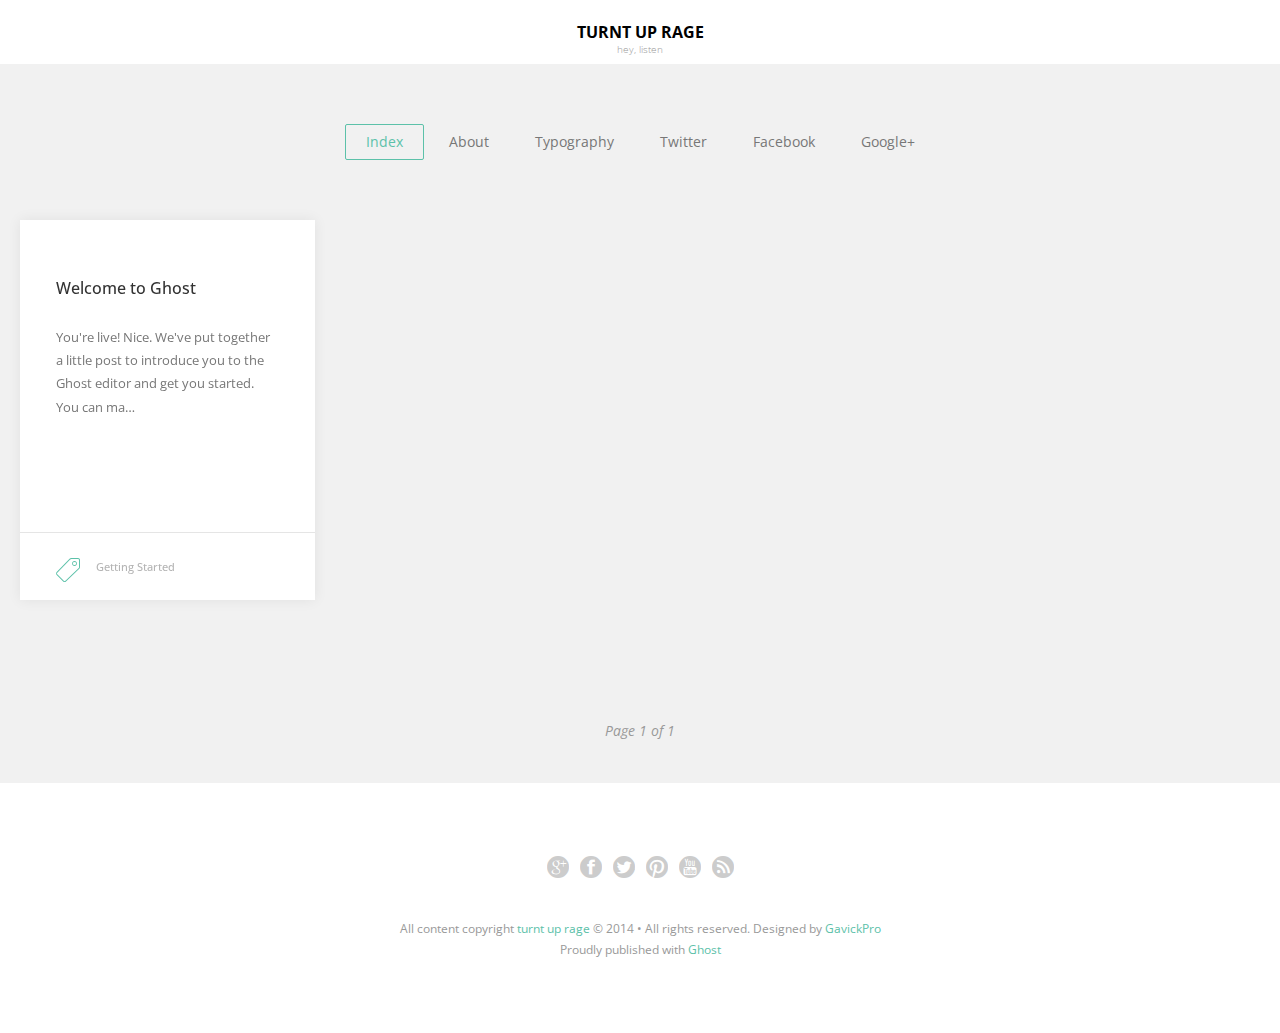
==== commit 1630b0a8: "Blog update at 2014-08-11 17:21:37" ====
--- a/index.html
+++ b/index.html
@@ -10,13 +10,25 @@
     <meta name="description" content="hey, listen" />
 
     <meta name="HandheldFriendly" content="True" />
+    <meta name="MobileOptimized" content="320" />
     <meta name="viewport" content="width=device-width, initial-scale=1.0" />
+
+    <meta property="og:type" content="article">
+    <meta property="og:title" content="turnt up rage">
+    <meta property="og:description" content="hey, listen">
+    
+    
 
     <link rel="shortcut icon" href="favicon.ico">
 
     
-    <link rel="stylesheet" type="text/css" href="assets/css/screen.css?v=55dbdab4e2" />
-    <link rel="stylesheet" type="text/css" href="http://fonts.googleapis.com/css?family=Noto+Serif:400,700,400italic|Open+Sans:700,400" />
+    <link rel="stylesheet" type="text/css" href="assets/css/normalize.css?v=b1577f1d4d" />
+    <link rel="stylesheet" type="text/css" href="assets/css/main.css?v=b1577f1d4d" />
+    <link rel="stylesheet" type="text/css" href="http://fonts.googleapis.com/css?family=Open+Sans:300,400,500,700" />
+
+	<!--[if (gte IE 6)&(lte IE 8)]>
+	<script type="text/javascript" src="http://html5shim.googlecode.com/svn/trunk/html5.js"></script>
+	<![endif]-->
 
     
     <meta name="generator" content="Ghost 0.5" />
@@ -24,78 +36,117 @@
 <link rel="canonical" href="http://turnt-up-rage.github.io/" />
 </head>
 <body class="home-template">
+    <header class="logo">
+    
+	    <h1 class="logo__title">
+	    	<a href="http://turnt-up-rage.github.io" class="logo__link">turnt up rage</a>
+	    </h1>
+	    
+	    <h2 class="logo__desc">hey, listen</h2>
+	    
+    
+</header>
+
+    
+
+
+<main role="main" class=" default-bg">
+    <div class="main__wrapper">
+    
+<nav class="menu">
+	<div class="menu__wrap">
+		<a href="index.html" class="menu__item menu__item--active">Index</a>
+		<a href="http://127.0.0.1:2368/about" class="menu__item">About</a>
+		<a href="http://127.0.0.1:2368/typography" class="menu__item">Typography</a>
+		<a href="https://twitter.com/gavickpro" class="menu__item">Twitter</a>
+		<a href="https://facebook.com/gavickpro" class="menu__item">Facebook</a>
+		<a href="https://plus.google.com/+gavickpro" class="menu__item">Google+</a>
+	</div>
+</nav>
+
+        
+        
+        <article class="post tag-getting-started post__wrapper" data-cols="4">
+            <div class="post__wrapper_helper post__wrapper_helper--notloaded el__transition">
+                <p></p>
+
+                <div class="post__preview el__transition">    
+                    <header class="post__header">
+                        <h2 class="post__title">
+                            <a href="welcome-to-ghost/index.html" class="post__link post__title_link"><span>Welcome to Ghost</span></a>
+                        </h2>
+                    </header>
+                    
+                    <p class="post__excerpt"><a href="welcome-to-ghost/index.html" class="post__link post__readmore">You're live! Nice. We've put together a little post to introduce you to the Ghost editor and get you started. You can ma&hellip;</a></p>
+                </div>
+
+                <footer class="post__meta">
+                    
+                    <ul class="post__tags">
+                        
+                        <li class="post__tag"><a href="tag/getting-started/index.html" class="post__link post__tag_link">Getting Started</a> </li>
+                        
+                    </ul>
+                    
+                </footer>
+            </div>
+        </article>
+        
+    </div>
 
     
     
+<nav class="pagination">
+    <div class="pagination__wrap">
+	    
+	   	<span class="pagination__item pagination__item--counter">Page 1 of 1</span>
+	    
+	</div>
+</nav>
+</main>
+
+    <footer class="footer">
+    <div class="social--footer">
+	    <a class="social__icon social__icon--gplus" href="index.html#">Google+</a>
+	    <a class="social__icon social__icon--fb" href="index.html#">Facebook</a>
+	    <a class="social__icon social__icon--twitter" href="index.html#">Twitter</a>
+	    <a class="social__icon social__icon--pinterest" href="index.html#">Pinterest</a>
+	    <a class="social__icon social__icon--youtube" href="index.html#">YouTube</a>
+	    <a class="social__icon social__icon--rss" href="http://turnt-up-rage.github.io/rss/">RSS</a>
+	</div>
+
+    <div class="footer__copyrights">
+         <p class="footer__text footer__copyright-text">All content copyright <a href="http://turnt-up-rage.github.io/">turnt up rage</a> &copy; 2014 &bull; All rights reserved. Designed by <a href="http://www.gavick.com">GavickPro</a></p>
+         <p class="footer__text footer__powered-by">Proudly published with <a class="footer__ghost-icon" href="http://ghost.org">Ghost</a></p>
+    </div>
+</footer>
+
+    
+    <script src="public/jquery.js?v=b1577f1d4d"></script>
+
+    <script type="text/javascript" src="assets/js/jquery.fitvids.js?v=b1577f1d4d"></script>
+    <script type="text/javascript" src="assets/js/index.js?v=b1577f1d4d"></script>
+
+    <script type="text/javascript">
+      
+var ga_ua = 'UA-XXXXX-X';
 
 
+var disqus_shortname = 'xten';
 
-<header class="main-header no-cover">
-    <nav class="main-nav overlay clearfix">
-        
-        <a class="subscribe-button icon-feed" href="http://turnt-up-rage.github.io/rss/">Subscribe</a>
-    </nav>
-    <div class="vertical">
-        <div class="main-header-content inner">
-            <h1 class="page-title">turnt up rage</h1>
-            <h2 class="page-description">hey, listen</h2>
-        </div>
-    </div>
-    <a class="scroll-down icon-arrow-left" href="index.html#content" data-offset="-45"><span class="hidden">Scroll Down</span></a>
-</header>
+      (function(g,h,o,s,t,z){g.GoogleAnalyticsObject=s;g[s]||(g[s]=
+      function(){(g[s].q=g[s].q||[]).push(arguments)});g[s].s=+new Date;
+      t=h.createElement(o);z=h.getElementsByTagName(o)[0];
+      t.src='//www.google-analytics.com/analytics.js';
+      z.parentNode.insertBefore(t,z)}(window,document,'script','ga'));
+      ga('create',ga_ua);ga('send','pageview');
 
-
-<main id="content" class="content" role="main">
-
-    
-    
-<div class="extra-pagination inner">
-    <nav class="pagination" role="navigation">
-    
-    <span class="page-number">Page 1 of 1</span>
-    
-</nav>
-</div>
-
-
-
-<article class="post tag-getting-started">
-    <header class="post-header">
-        <h2 class="post-title"><a href="welcome-to-ghost/index.html">Welcome to Ghost</a></h2>
-    </header>
-    <section class="post-excerpt">
-        <p>You're live! Nice. We've put together a little post to introduce you to the Ghost editor and get you started. You can manage your content by signing in to the <a class="read-more" href="welcome-to-ghost/index.html">&raquo;</a></p>
-    </section>
-    <footer class="post-meta">
-        
-        <a href="author/turnt-up-rage/index.html">turnt up rage</a>
-         on <a href="tag/getting-started/index.html">Getting Started</a> 
-        <time class="post-date" datetime="2014-08-11">11 August 2014</time> 
-    </footer>
-</article>
-
-
-
-<nav class="pagination" role="navigation">
-    
-    <span class="page-number">Page 1 of 1</span>
-    
-</nav>
-
-
-</main>
-
-    <footer class="site-footer clearfix">
-         <section class="copyright"><a href="http://turnt-up-rage.github.io">turnt up rage</a> &copy; 2014</section>
-         <section class="poweredby">Proudly published with <a href="https://ghost.org">Ghost</a></section>
-    </footer>
-
-    
-    <script src="public/jquery.js?v=55dbdab4e2"></script>
-
-    
-    <script type="text/javascript" src="assets/js/jquery.fitvids.js?v=55dbdab4e2"></script>
-    <script type="text/javascript" src="assets/js/index.js?v=55dbdab4e2"></script>
-
+      (function () {
+      var s = document.createElement('script'); s.async = true;
+      s.type = 'text/javascript';
+      s.src = '//' + disqus_shortname + '.disqus.com/count.js';
+      (document.getElementsByTagName('HEAD')[0] || document.getElementsByTagName('BODY')[0]).appendChild(s);
+      }());
+    </script>
 </body>
 </html>
--- a/assets/css/main.css
+++ b/assets/css/main.css
@@ -0,0 +1,732 @@
+/*---------------------------------
+
+ Portfolio Ghost Theme by GavickPro
+           09-08-2014
+             v.1.1.0
+
+- - - - - - - - - - - - - - - - - -
+
+1. Basic Elements
+	1.1 Fonts
+2. Page elements
+	2.1 Logo
+	2.2 Menu
+	2.3 Footer
+	2.4 Pagination
+3. Post items
+4. Typography
+5. RWD
+
+----------------------------------*/
+
+/*---------------------------------
+1. Basic elements
+----------------------------------*/
+html {
+	font-size: 62.5%;
+	-webkit-font-smoothing: subpixel-antialiased;
+}
+body {
+	background: #fff;
+	color: #777;
+	font-family: 'Open Sans', sans-serif;
+	font-size: 14px;
+	font-weight: 400;
+	line-height: 1.8;
+}
+* {
+	-webkit-box-sizing: border-box;
+	-moz-box-sizing: border-box;
+	-ms-box-sizing: border-box;
+	box-sizing: border-box;
+}
+a {
+	color: #5cc1a9;
+	text-decoration: none;
+}
+a:active,
+a:focus,
+a:hover { color: #363636; }
+img { max-width: 100%; }
+h1,
+h2,
+h3,
+h4,
+h5,
+h6 { 
+	color: #363636;
+	font-weight: 500;
+}
+h2 { font-size: 28px; }
+h3 { font-size: 24px; }
+h4 { font-size: 20px; }
+h5 { font-size: 18px; }
+h6 { font-size: 16px; }
+iframe {
+	border: none;
+}
+
+/* Transitions */
+a,
+.el__transition,
+.social__icon:before {
+	-webkit-transition: all .3s ease-out;
+	-moz-transition: all .3s ease-out;
+	-ms-transition: all .3s ease-out;
+	transition: all .3s ease-out;
+}
+.el__transition_long {
+	-webkit-transition: all .75s ease-out;
+	-moz-transition: all .75s ease-out;
+	-ms-transition: all .75s ease-out;
+	transition: all .75s ease-out;	
+}
+
+/* Containers */
+main {
+	background-color: #f1f1f1;
+	background-size: cover;
+	background-repeat: no-repeat;
+	width: 100%;
+}
+
+.main__wrapper {
+	margin: 0 auto;
+	max-width: 1260px;
+	padding: 60px 0;
+	width: 100%;
+}
+
+.main__wrapper:after {
+	clear: both;
+	content: "";
+	display: table;
+}
+
+.main__header {
+	font-size: 16px;
+	font-weight: normal;
+	text-align: center;
+}
+
+.main__header--tagname {
+	font-weight: bold;
+}
+
+/*---------------------------------
+1.1 Fonts
+----------------------------------*/
+@font-face {
+	font-family: "portfolio-pixellove";
+	src: url("../fonts/portfolio-pixellove/portfolio-pixellove.eot");
+	src: url("../fonts/portfolio-pixellove/portfolio-pixellove.svg") format("svg"), url("../fonts/portfolio-pixellove/portfolio-pixellove.ttf") format("truetype"), url("../fonts/portfolio-pixellove/portfolio-pixellove.eot?") format("embedded-opentype"), url("../fonts/portfolio-pixellove/portfolio-pixellove.woff") format("woff");
+	font-weight: normal;
+	font-style: normal;
+}
+
+/*---------------------------------
+2.1 Logo
+----------------------------------*/
+.logo {
+	background: #fff;
+	color: #000;
+	height: 64px;
+	text-align: center;
+}
+.logo__image {
+
+}
+.logo__title {
+	font-size: 16px;
+	font-weight: 700;
+	line-height: 64px;
+	margin: 0;
+	text-transform: uppercase;
+}
+.logo__desc {
+	color: #999;
+	font-size: 10px;
+	font-weight: 300;
+	line-height: 10px;
+	margin-top: -20px;
+}
+.logo__link {
+	color: #000;
+}
+.logo__link:active,
+.logo__link:focus,
+.logo__link:hover {
+	color: #5cc1a9;
+}
+
+/*---------------------------------
+2.2 Menu
+----------------------------------*/
+
+.menu {
+	padding: 0 0 42px 0;
+	text-align: center;
+}
+
+.menu__item {
+	border: 1px solid transparent;
+	color: #777;
+	display: inline-block;
+	font-size: 14px;
+	font-weight: 400;
+	line-height: 34px;
+	padding: 0 20px;
+}
+
+.menu__item:active,
+.menu__item:focus,
+.menu__item:hover {
+	color: #5cc1a9;
+}
+
+.menu__item--active {
+	border-color: #5cc1a9;
+	border-radius: 2px;
+	color: #5cc1a9;
+}
+
+/*---------------------------------
+2.3 Footer
+----------------------------------*/
+
+.footer {
+	color: #999;
+	font-size: 12px;
+	font-weight: 400;
+	margin: 0 auto;
+	max-width: 1100px;
+	padding: 72px 0;
+	text-align: center;
+	width: 100%;
+}
+
+.footer__text {
+	margin: 0;
+}
+
+.social {
+	margin: 50px 0;
+}
+
+.social--footer {
+	margin: 0 0 32px 0;
+}
+
+.social--share {
+	text-align: center;
+}
+
+.social__label {
+	font-size: 12px;
+	line-height: 1;
+	padding: 0 8px 0 0;
+	position: relative;
+	top: -8px;
+}
+
+.social__icon {
+	display: inline-block;
+	height: 24px;
+	margin: 0 4px;
+	overflow: hidden;
+	width: 22px;
+}
+
+.social__icon:hover:before {
+	color: #5cc1a9;
+}
+
+.social__icon:before {
+	color: #ccc;
+	font-family: 'portfolio-pixellove';
+	font-size: 22px;
+	line-height: 24px;
+}
+.social__icon--gplus:before { content: "c"; }
+.social__icon--fb:before { content: "a"; }
+.social__icon--twitter:before { content: "f"; }
+.social__icon--pinterest:before { content: "d"; }
+.social__icon--youtube:before { content: "g"; }
+.social__icon--rss:before { content: "e"; }
+
+/*---------------------------------
+2.4 Pagination
+----------------------------------*/
+
+.pagination {
+	margin: 40px 0 0 0;
+	padding: 0 0 40px 0;
+}
+.pagination__wrap {
+	text-align: center;
+}
+.pagination__item {
+	color: #999;
+	display: inline-block;
+	font-size: 14px;
+	font-style: italic;
+}
+.pagination__item--link:active,
+.pagination__item--link:focus,
+.pagination__item--link:hover {
+	color: #5cc1a9;
+}
+.pagination__item--older {
+	padding: 0 25px 0 0;
+}
+.pagination__item--older:after,
+.pagination__item--newer:before {
+	border-left: 1px solid #d5d5d5;
+	content: "";
+	display: inline-block;
+	left: -25px;
+	height: 18px;
+	position: relative;
+	top: 3px;
+	width: 1px;
+}
+.pagination__item--older:after {
+	left: auto;
+	right: -25px;
+}
+.pagination__item--counter {
+	padding: 0 20px;
+}
+.pagination__item--newer {
+	padding: 0 0 0 25px;
+}
+
+/*---------------------------------
+3. Post items
+----------------------------------*/
+
+.post__wrapper {
+	float: left;
+	height: 416px;
+	overflow: hidden;
+	padding: 18px 10px;
+	-webkit-perspective: 500;
+	-moz-perspective: 500;
+	-ms-perspective: 500;
+	perspective: 500;
+}
+
+.post__wrapper--subpage {
+	background: #fff;
+	-webkit-box-shadow: 0 0 13px rgba(0, 0, 0, .07);
+	-moz-box-shadow: 0 0 13px rgba(0, 0, 0, .07);
+	-ms-box-shadow: 0 0 13px rgba(0, 0, 0, .07);
+	box-shadow: 0 0 13px rgba(0, 0, 0, .07);
+	margin: 0 auto;
+	padding: 72px 72px 20px 72px;
+	width: 700px;
+}
+
+.post__wrapper[data-cols="2"] { width: 50%; }
+.post__wrapper[data-cols="3"] { width: 33.333333%; }
+.post__wrapper[data-cols="4"] { width: 25%; }
+
+.post__wrapper_helper {
+	background: #fff;
+	-webkit-box-shadow: 0 0 13px rgba(0, 0, 0, .07);
+	-moz-box-shadow: 0 0 13px rgba(0, 0, 0, .07);
+	-ms-box-shadow: 0 0 13px rgba(0, 0, 0, .07);
+	box-shadow: 0 0 13px rgba(0, 0, 0, .07);
+	height: 380px;
+	overflow: hidden;
+	opacity: 0;
+	position: relative;
+	-webkit-transform: rotateY(89deg);
+	-moz-transform: rotateY(89deg);
+	-ms-transform: rotateY(89deg);
+	-o-transform: rotateY(89deg);
+	transform: rotateY(89deg);
+	-webkit-transform-origin: 0 50%;
+	-moz-transform-origin: 0 50%;
+	-ms-transform-origin: 0 50%;
+	-o-transform-origin: 0 50%;
+	transform-origin: 0 50%;
+	-webkit-transition: all .5s ease-out;
+	-moz-transition: all .5s ease-out;
+	-ms-transition: all .5s ease-out;
+	transition: all .5s ease-out;
+}
+
+.post__wrapper_helper--animated {
+	opacity: 1;
+	-webkit-transform: rotateY(0);
+	-moz-transform: rotateY(0);
+	-ms-transform: rotateY(0);
+	-o-transform: rotateY(0);
+	transform: rotateY(0);
+}
+
+.post__wrapper_helper--notloaded {
+	background: #f5f5f5 url('../images/loader.gif') no-repeat center center;
+}
+
+.post__image {
+	background-size: cover;
+	background-position: 50% 50%;
+	background-repeat: no-repeat;
+	display: block;
+	height: 100%;
+	left: 0;
+	opacity: 0;
+	position: absolute;
+	top: 0;
+	width: 100%;
+	z-index: 0;
+}
+
+.post__image--loaded {
+	opacity: 1;
+}
+
+.post__preview {
+	background: #fff;
+	height: 100%;
+	padding: 56px 36px 36px 36px;
+	position: absolute;
+	top: 100%;
+	width: 100%;
+	z-index: 1;
+}
+
+.post__wrapper_helper--hover .post__preview {
+	top: 0;
+}
+
+.post__wrapper_helper--notloaded img {
+	opacity: 0;
+}
+
+.post__header {
+	padding: 0 0 24px 0;
+}
+
+.post__title {
+	color: #333;
+	font-size: 16px;
+	line-height: 1.6;
+	margin: 0;
+}
+
+.post__title--subpage {
+	font-size: 32px;
+	font-weight: normal;
+	line-height: 1.2;
+	margin: 50px 0 5px 0;
+}
+
+.post__title_link {
+	color: #333;
+}
+
+.post__link:active,
+.post__link:focus,
+.post__link:hover {
+	color: #5cc1a9;
+}
+
+.post__date {
+	color: #b5b5b5;
+	font-size: 12px;
+}
+
+.post__media {
+	margin: -72px -72px 20px -72px;
+}
+
+.post__excerpt {
+	color: #777;
+	font-size: 13px;
+	margin: 0;
+}
+
+.post__readmore {
+	color: #777;
+}
+
+.post__meta {
+	background: #fff;
+	border-top: 1px solid #fff;
+	bottom: 0;
+	color: #b5b5b5;
+	font-size: 11px;
+	height: 68px;
+	padding: 0 30px 0 76px;
+	position: absolute;
+	-webkit-transition: all .3s ease-out;
+	-moz-transition: all .3s ease-out;
+	-ms-transition: all .3s ease-out;
+	-o-transition: all .3s ease-out;
+	transition: all .3s ease-out;
+	width: 100%;
+	z-index: 2;
+}
+
+.post__wrapper_helper--hover .post__meta {
+	border-top-color: #e5e5e5;
+}
+
+.post__meta:before {
+	bottom: 0;
+	color: #5cc1a9;
+	content: "i";
+	display: block;
+	font-size: 24px;
+	font-family: portfolio-pixellove;
+	height: 70px;
+	left: 0;
+	line-height: 80px;
+	position: absolute;
+	text-align: right;
+	width: 60px;
+}
+
+.post__tags {
+	list-style-type: none;
+	margin: 0;
+	padding: 0;
+}
+
+.post__meta--subpage {
+	list-style-type: none;
+	margin: 0 0 -10px 0;
+	overflow: hidden;
+	padding: 0 0 0 50px;
+	position: relative;
+}
+
+.post__meta--subpage:before {
+	left: -10px;
+	width: 40px;
+}
+
+.post__meta--subpage:after {
+	border-top: 1px solid #e5e5e5;
+	content: "";
+	display: block;
+	margin: 0 -100px;
+}
+
+.post__tag {
+	float: left;
+	line-height: 68px;
+	padding-right: 4px;
+}
+
+.post__tag_link {
+	color: #b5b5b5;
+	font-weight: 500;
+}
+
+.post__comments {
+	margin: 32px auto;
+	width: 700px;
+}
+
+/* Author block */
+.author {
+	background: #fff;
+	-webkit-box-shadow: 0 0 13px rgba(0, 0, 0, .07);
+	-moz-box-shadow: 0 0 13px rgba(0, 0, 0, .07);
+	-ms-box-shadow: 0 0 13px rgba(0, 0, 0, .07);
+	box-shadow: 0 0 13px rgba(0, 0, 0, .07);
+	margin: 0 auto;
+	padding: 72px 72px 20px 72px;
+	width: 700px;
+}
+
+.author {
+	margin: 42px auto;
+	padding: 32px 72px;
+}
+
+.author__avatar {
+	float: left;
+	height: auto;
+	margin: 0 60px 0 0;
+	max-width: 80px;
+}
+
+.author__name {
+	font-weight: normal;
+	margin: -14px 0 0 0;
+}
+
+.author__bio {
+	font-size: 12px;
+	margin: 10px 0 0 0;
+}
+
+.author__subscribe {
+	font-size: 12px;
+}
+
+/*---------------------------------
+4. Typography
+----------------------------------*/
+
+blockquote {
+	border-left: 4px solid #59c0ab;
+	background: #fdfbec;
+	font-size: 12px;
+	font-weight: 500;
+	line-height: 2;
+	margin: 30px 0;
+	padding: 15px 30px 15px 45px;
+}
+
+blockquote p {
+	margin: 0;
+}
+
+code {
+	background: #fdfbec;
+	padding: 3px;
+}
+
+ul {
+	line-height: 2;
+	padding-left: 20px;
+}
+
+/*---------------------------------
+5. RWD
+----------------------------------*/
+
+@media (max-width: 1140px) {
+	.main__wrapper {
+		padding: 40px 0;
+	}
+	.post__wrapper {
+		height: 336px;
+	}
+	.post__wrapper_helper {
+		height: 320px;
+	}
+	.post__preview {
+		padding: 20px 16px 36px 16px;
+	}
+	.pagination {
+		margin: 10px 0 0 0;
+	}
+}
+
+@media (max-width: 900px) {
+	.post__wrapper[data-cols="3"],
+	.post__wrapper[data-cols="4"] {
+		width: 50%;
+	}
+	.author,
+	.post__comments,
+	.post__wrapper--subpage {
+		max-width: 95%;
+	}
+}
+
+@media (max-width: 700px) {
+	.menu {
+		padding: 0 0 30px 0;
+		position: relative;
+	}
+
+	.menu:before {
+		content: "≡ Menu";
+		cursor: pointer;
+		font-family: Arial, sans-serif;
+		font-weight: bold;
+	}
+
+	.menu__wrap {
+		background: #fff;
+		border-radius: 2px;
+		left: -9999px;
+		position: absolute;
+		width: 300px;
+	}
+
+	.menu__item {
+		border-top: 1px solid #e5e5e5;
+		width: 100%;
+	}
+
+	.menu__item--active {
+		background: #5cc1a9;
+		border-color: #5cc1a9;
+		color: #fff;
+	}
+
+	.menu__item--active:active,
+	.menu__item--active:focus,
+	.menu__item--active:hover {
+		color: #fff;
+	}
+
+	.menu__item--active + .menu__item {
+		border-top: none;
+	}
+
+	.menu--open .menu__wrap {
+		float: none;
+		margin: 20px auto;
+		position: static;
+	}
+	.post__wrapper--subpage {
+		padding: 72px 36px 20px 36px;
+	}
+	.post__media {
+		margin: -72px -36px 20px -36px;
+	}
+	.post__title--subpage {
+		font-size: 26px;
+	}
+	.author {
+		padding: 32px 36px;
+	}
+	.author__avatar {
+		margin: 0 20px 0 0;
+	}
+	.author__name {
+		font-size: 18px;
+	}
+	.pagination__item {
+		font-size: 12px;
+	}
+	.pagination__item--older {
+		padding: 0 12px 0 0;
+	}
+	.pagination__item--newer {
+		padding: 0 0 0 12px;
+	}
+	.pagination__item--counter {
+		padding: 0 8px;
+	}
+	.pagination__item--older:after {
+		right: -12px;
+	}
+	.pagination__item--newer:after {
+		left: -12px;
+	}
+}
+
+@media (max-width: 480px) { 
+	body {
+		font-size: 14px;
+	}
+	.menu:before {
+		font-size: 16px;
+	}
+	.post__wrapper[data-cols="2"],
+	.post__wrapper[data-cols="3"],
+	.post__wrapper[data-cols="4"] {
+		width: 100%;
+	}	
+}
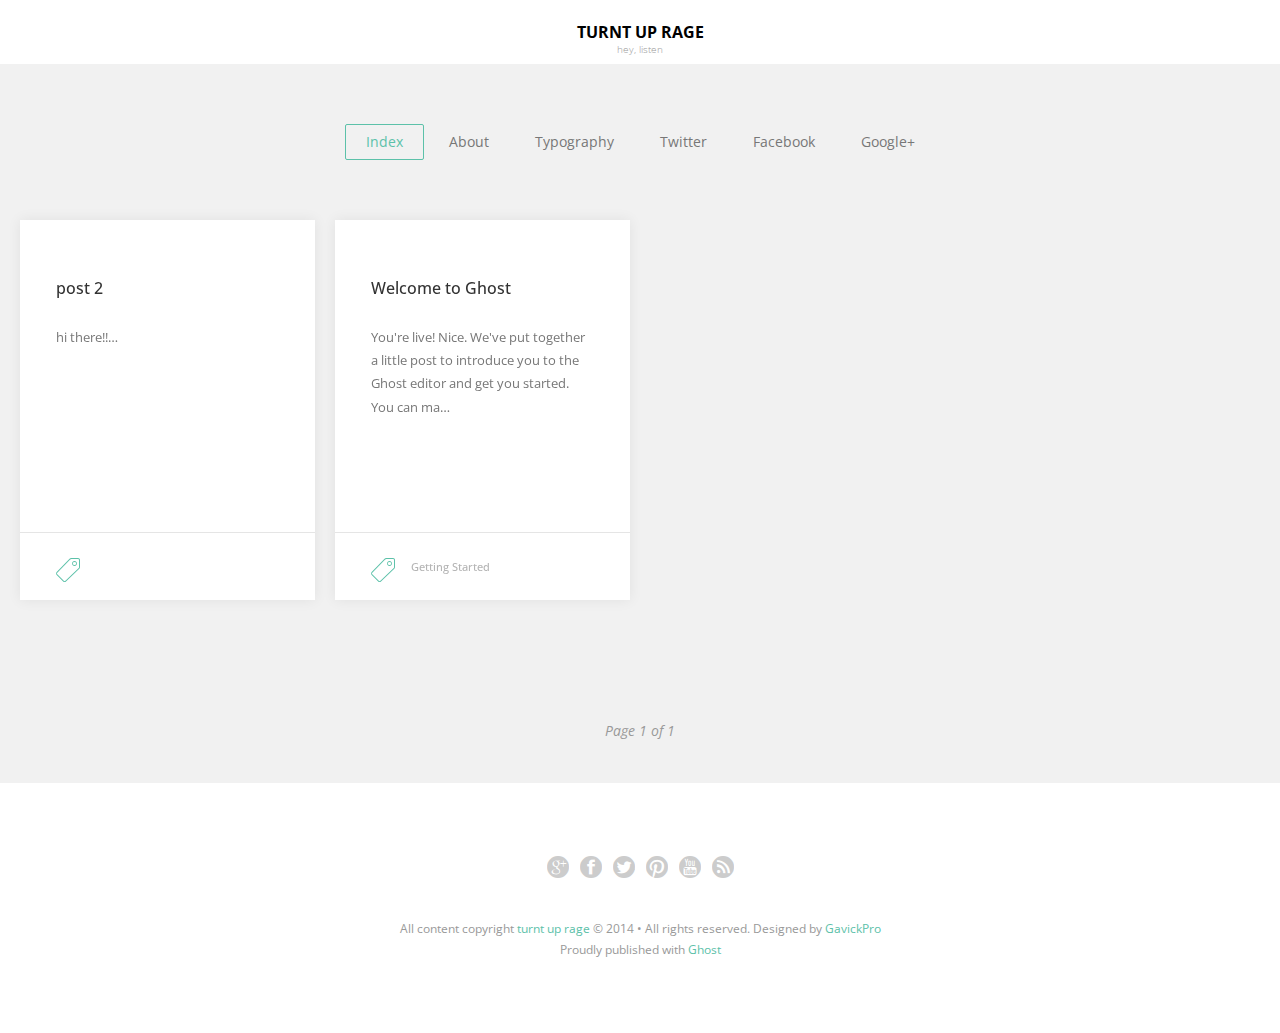
==== commit f6eb69fa: "Blog update at 2014-08-14 10:16:22" ====
--- a/index.html
+++ b/index.html
@@ -65,6 +65,26 @@
 </nav>
 
         
+        
+        <article class="post post__wrapper" data-cols="4">
+            <div class="post__wrapper_helper post__wrapper_helper--notloaded el__transition">
+                <p></p>
+
+                <div class="post__preview el__transition">    
+                    <header class="post__header">
+                        <h2 class="post__title">
+                            <a href="post-2/index.html" class="post__link post__title_link"><span>post 2</span></a>
+                        </h2>
+                    </header>
+                    
+                    <p class="post__excerpt"><a href="post-2/index.html" class="post__link post__readmore">hi there!!&hellip;</a></p>
+                </div>
+
+                <footer class="post__meta">
+                    
+                </footer>
+            </div>
+        </article>
         
         <article class="post tag-getting-started post__wrapper" data-cols="4">
             <div class="post__wrapper_helper post__wrapper_helper--notloaded el__transition">
